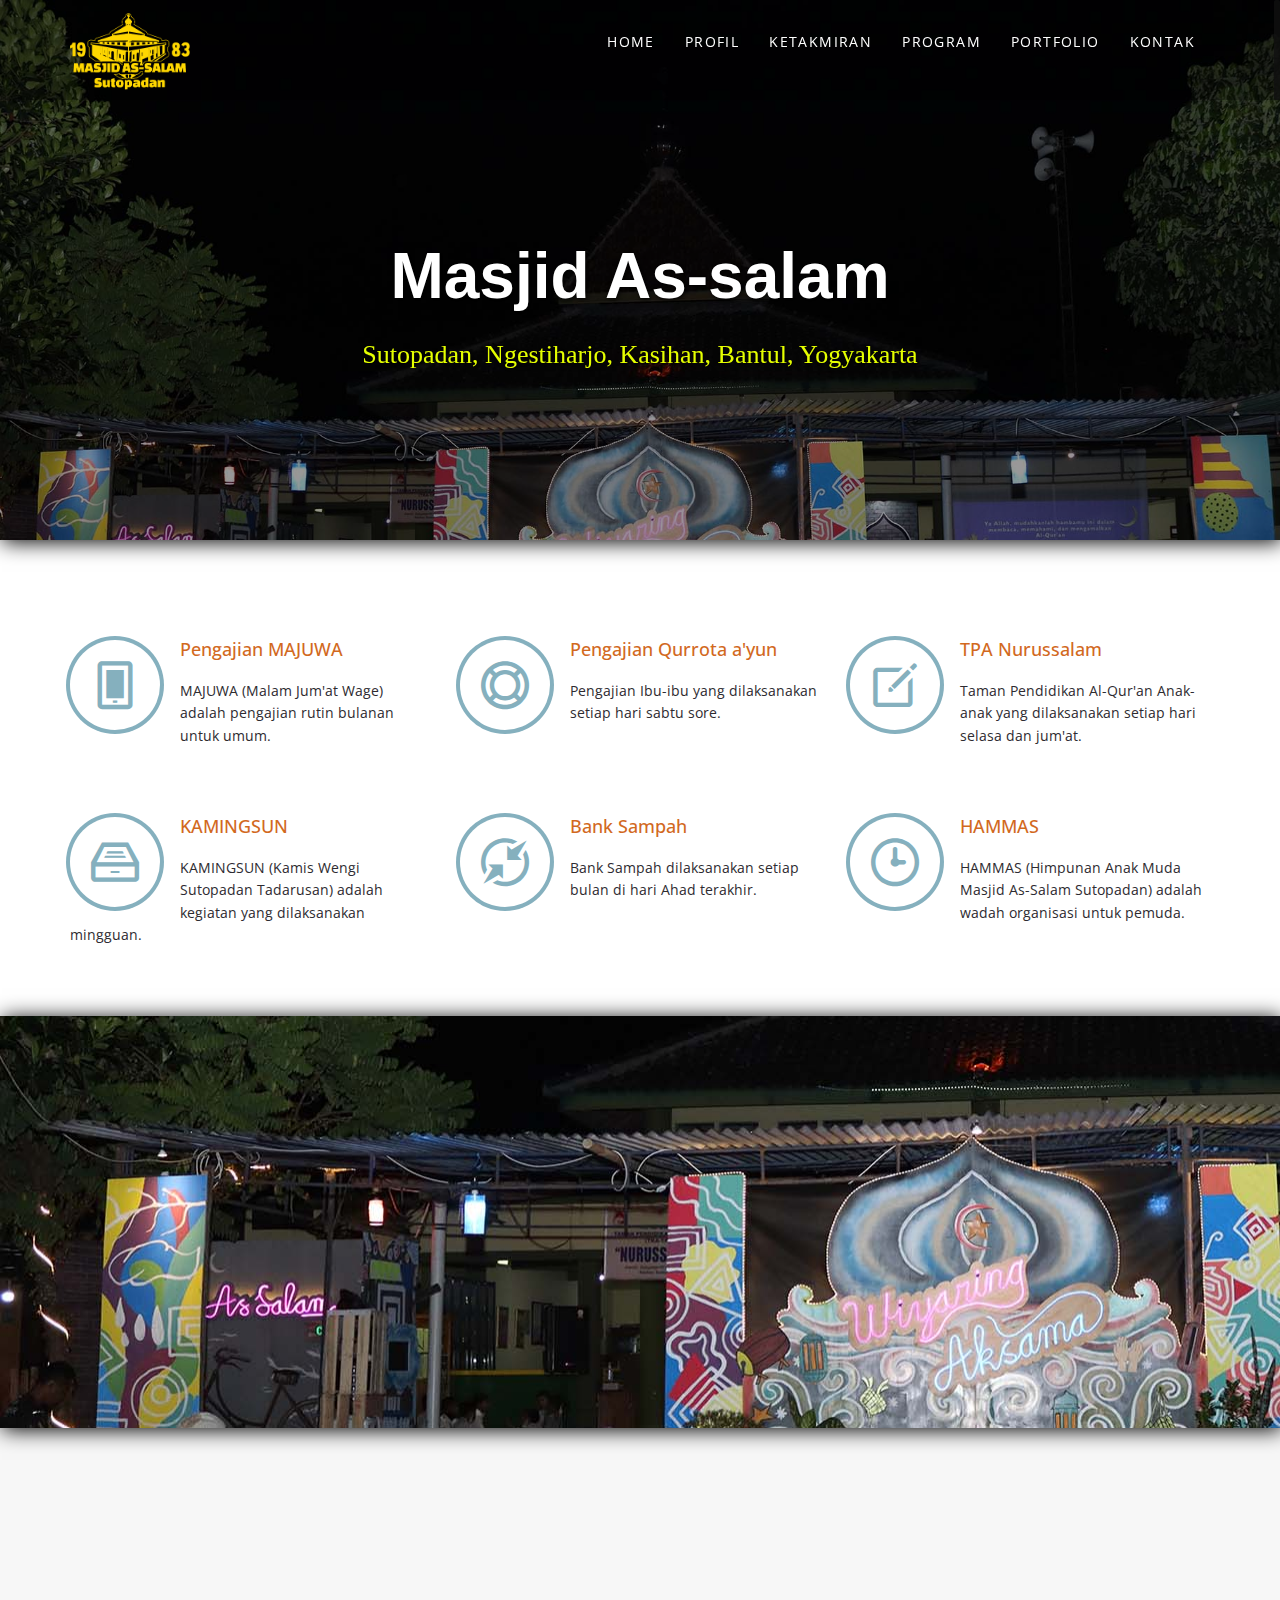
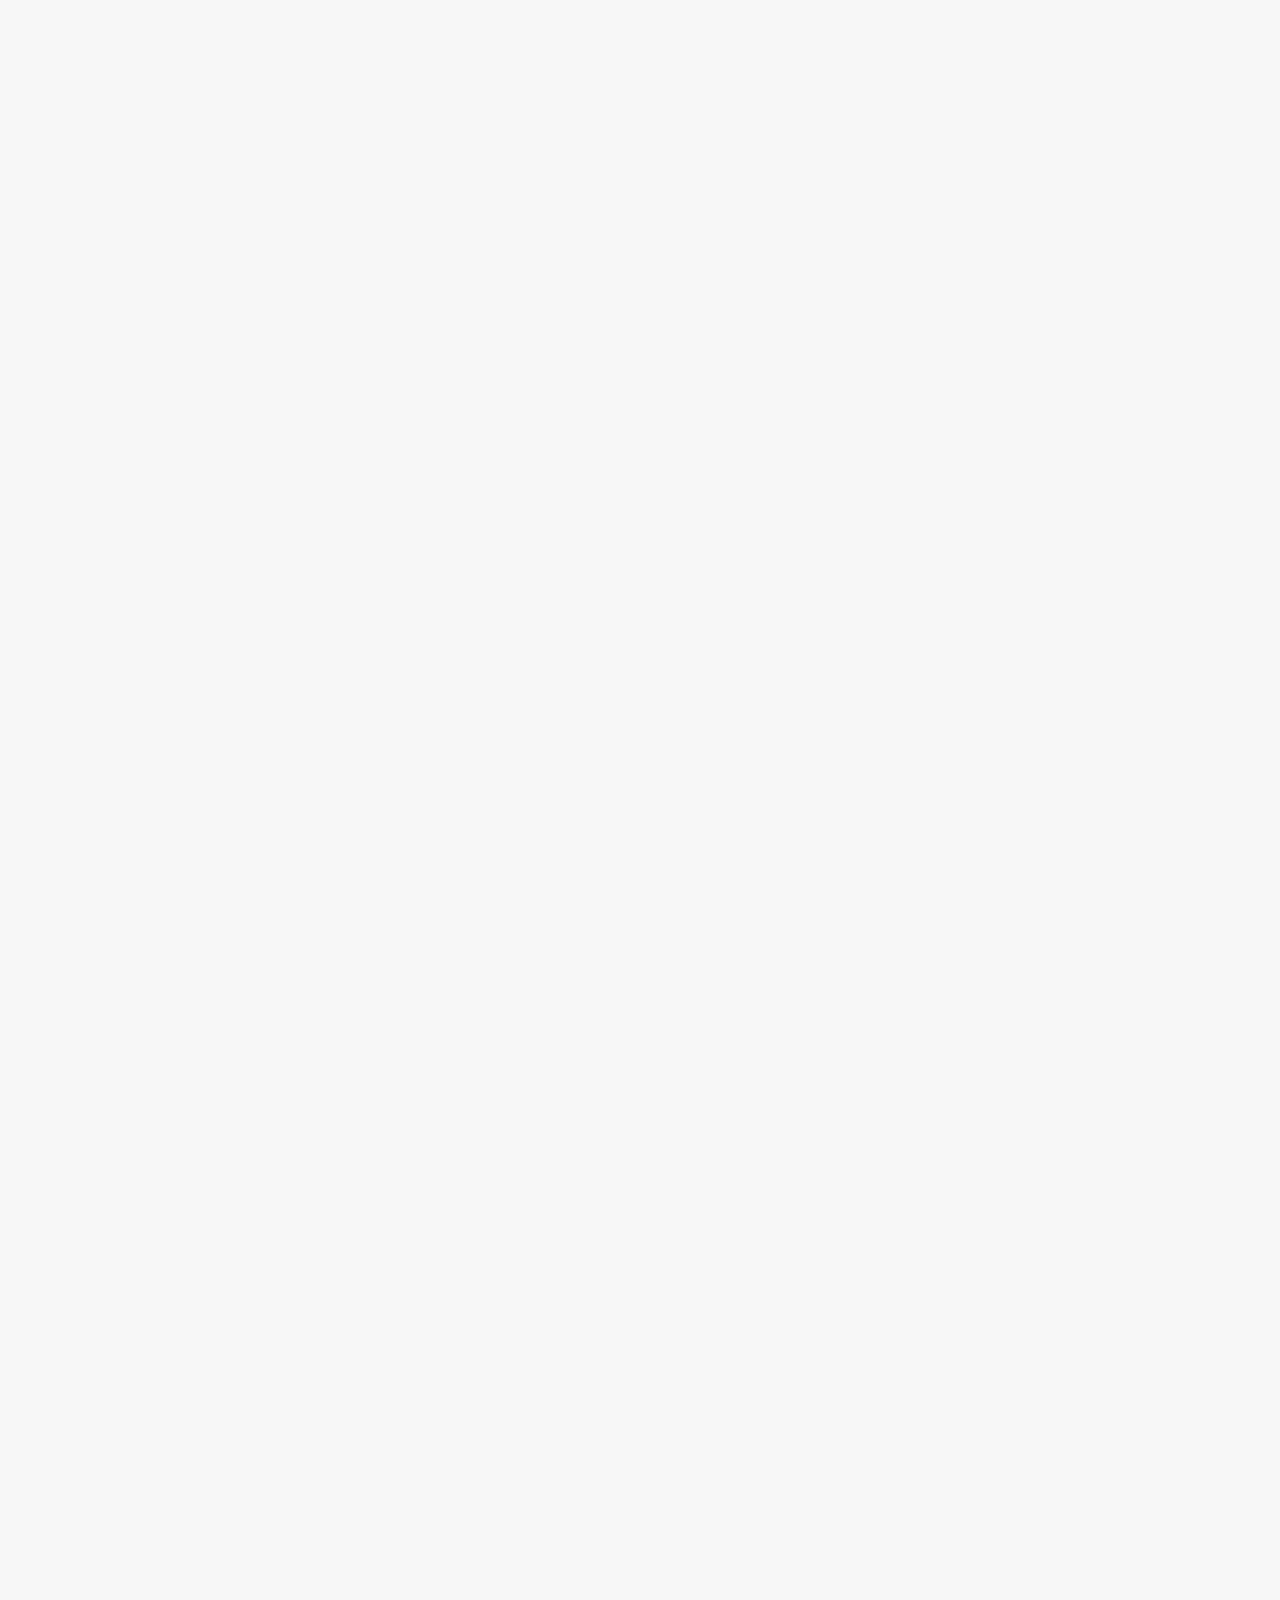
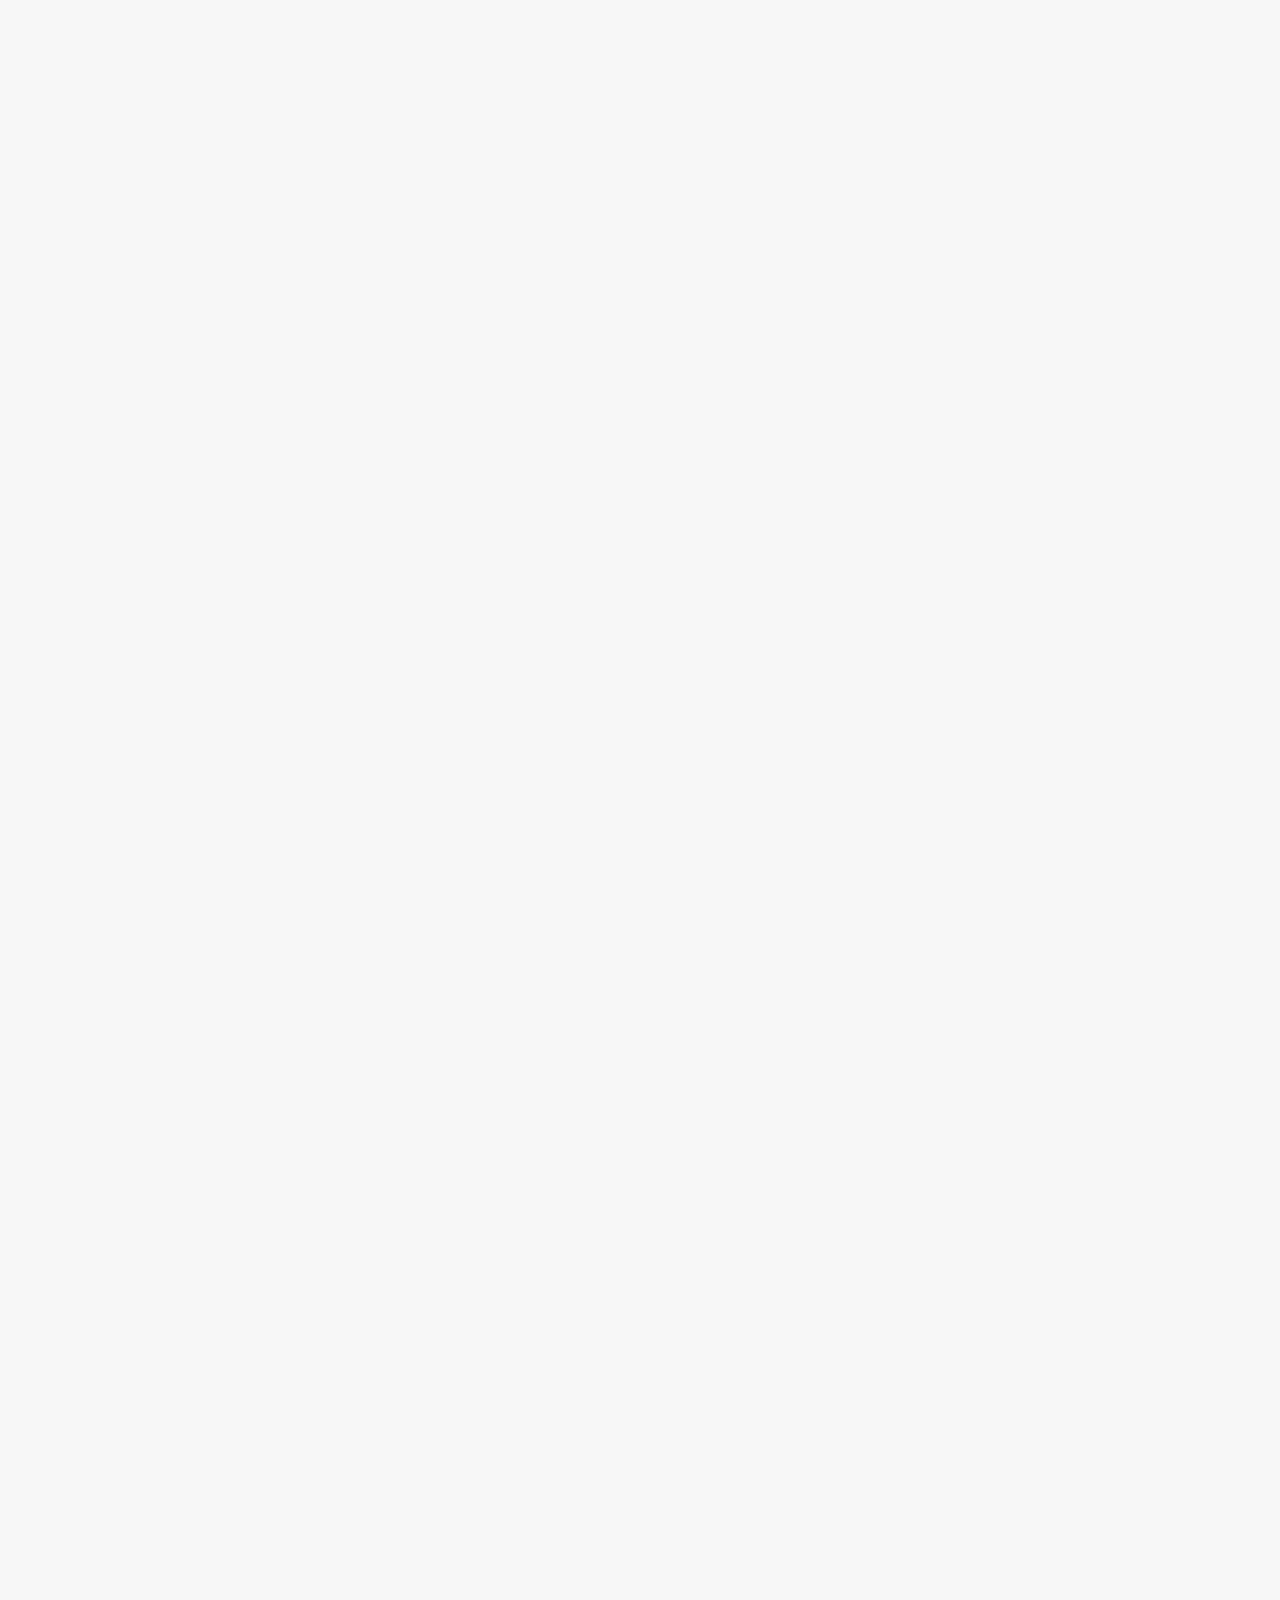
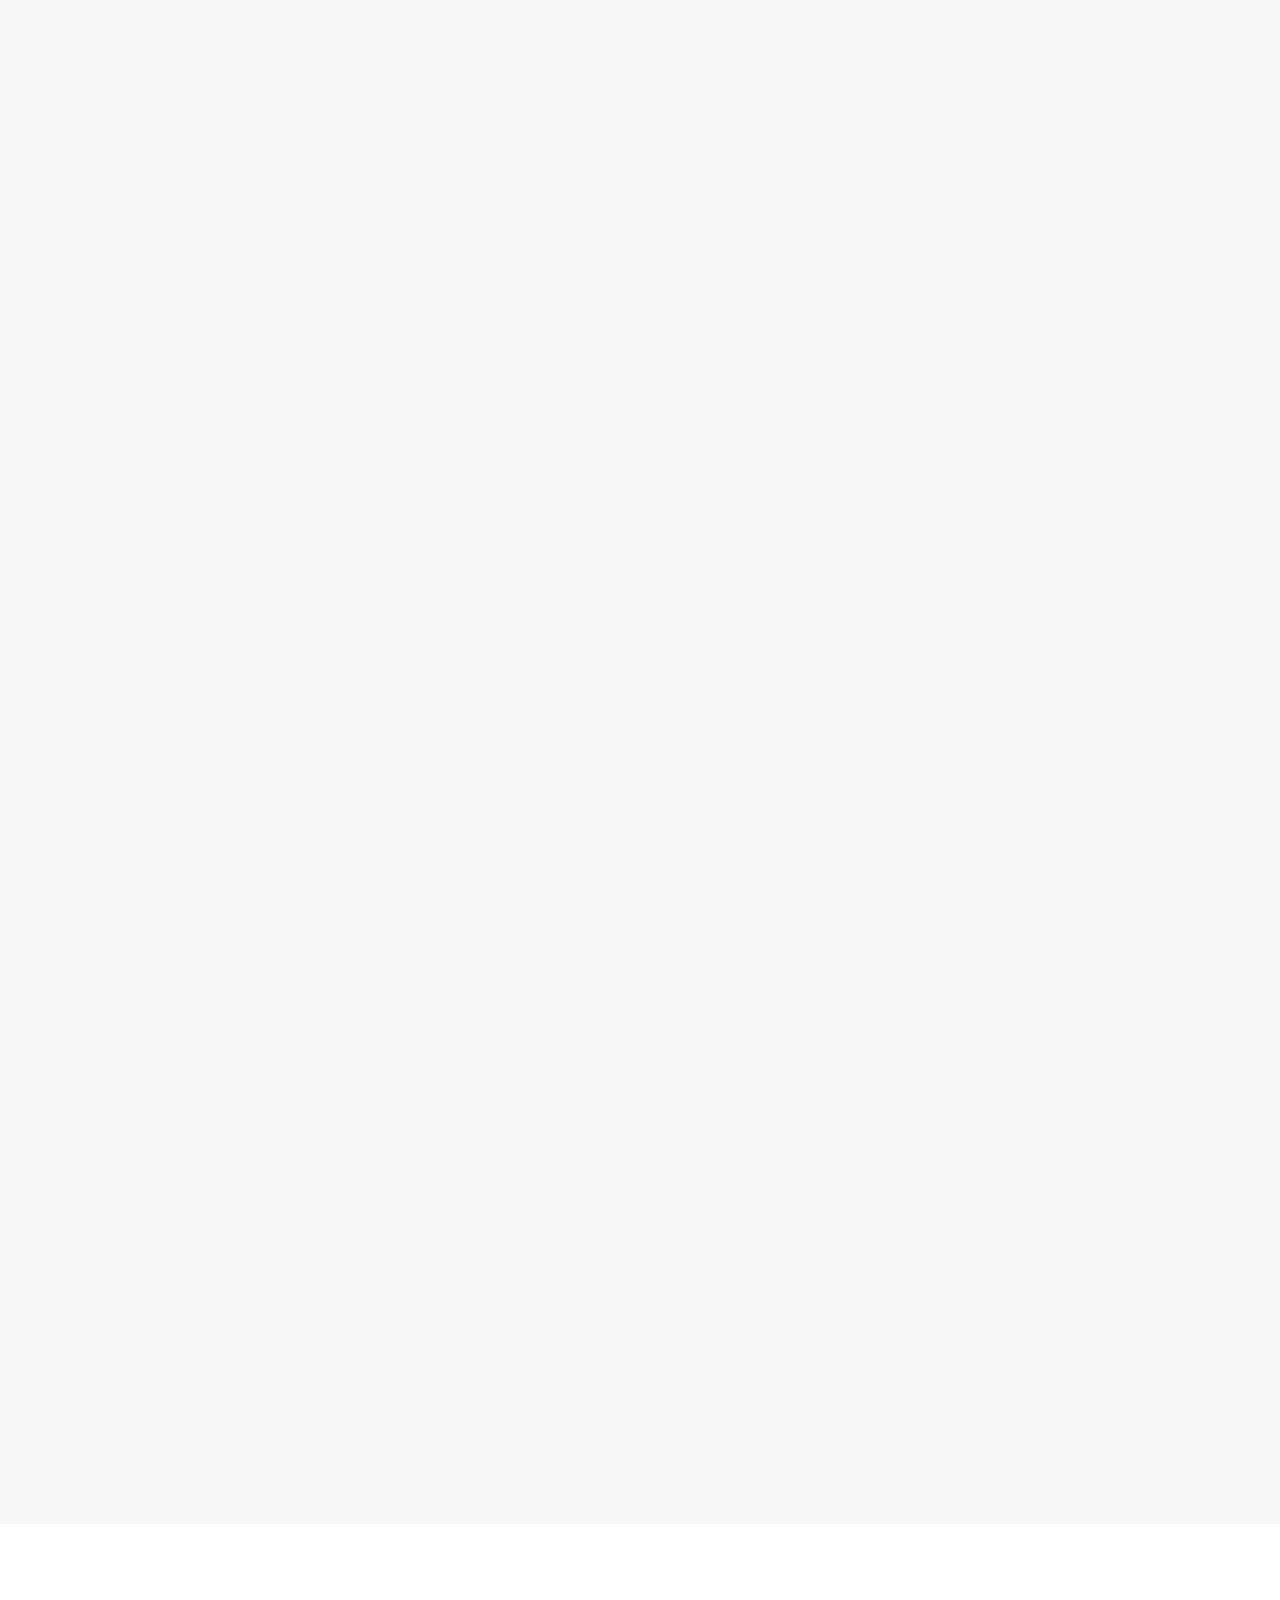
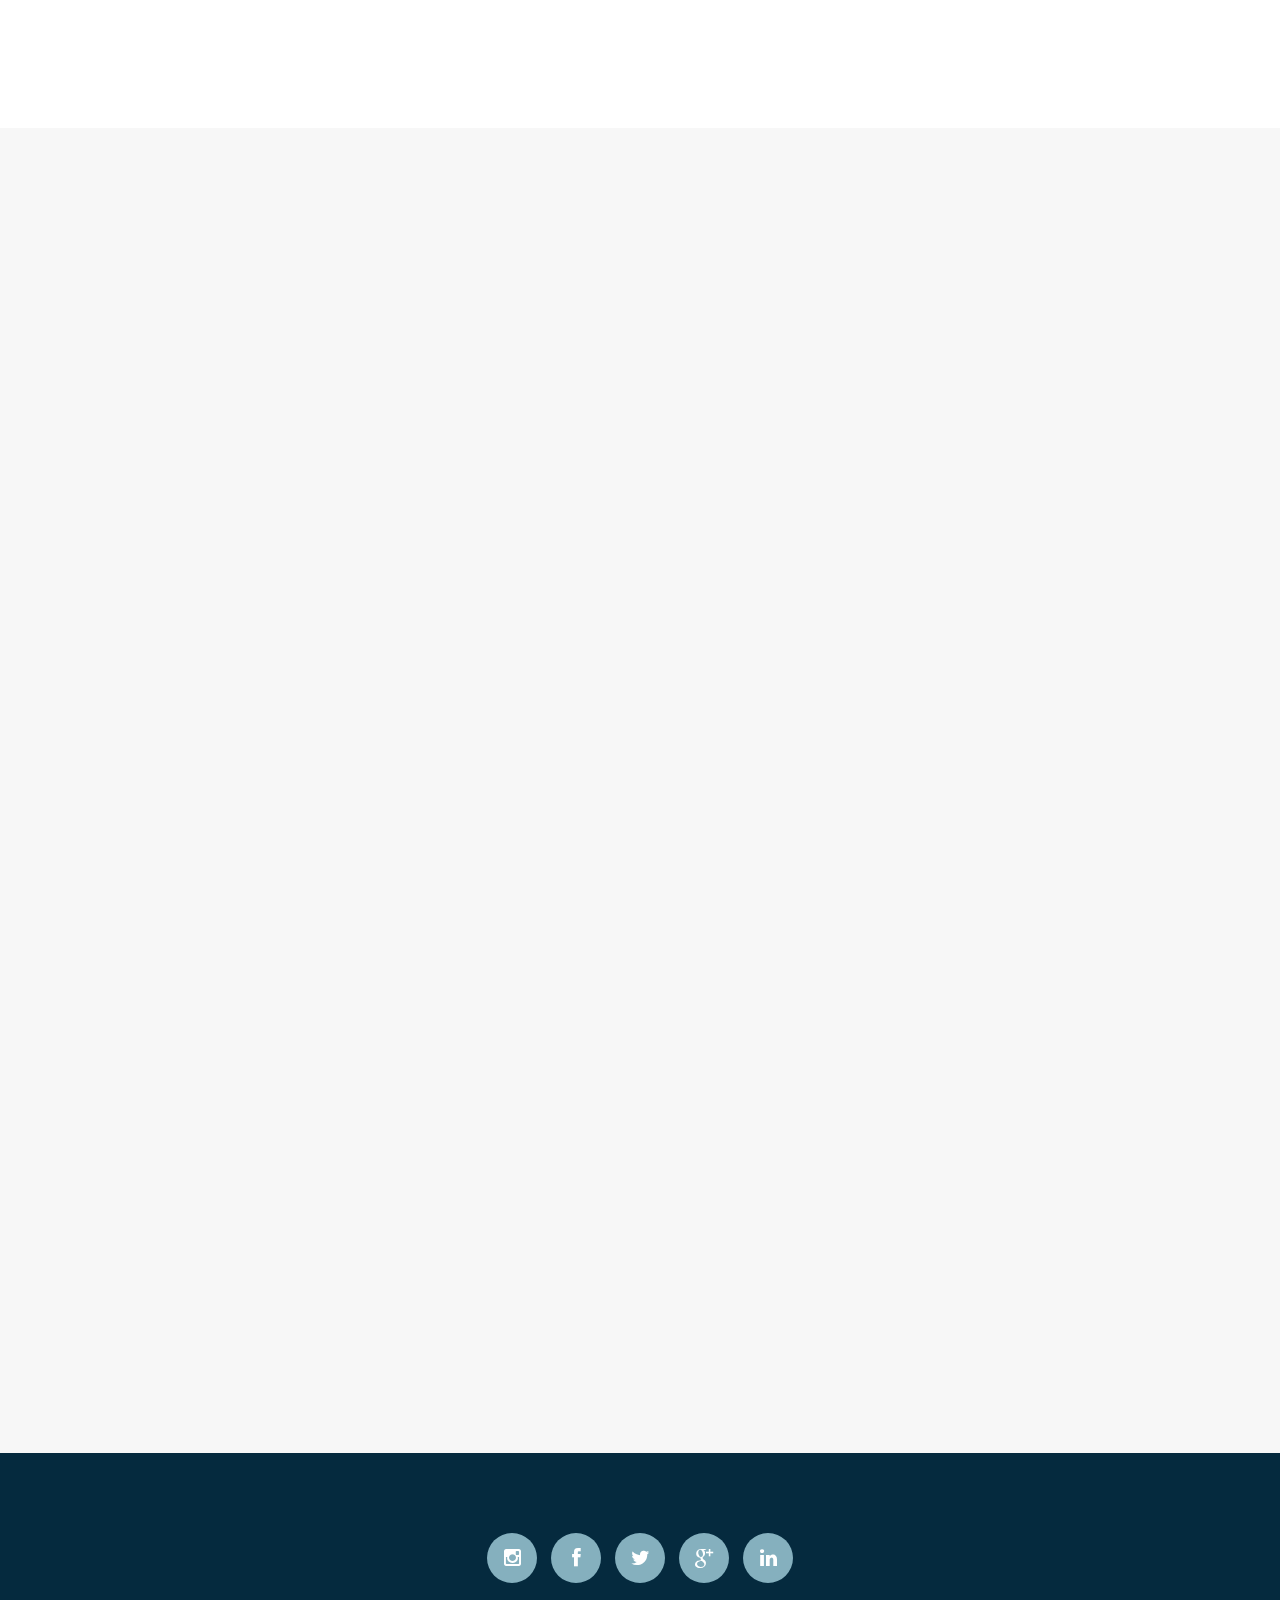
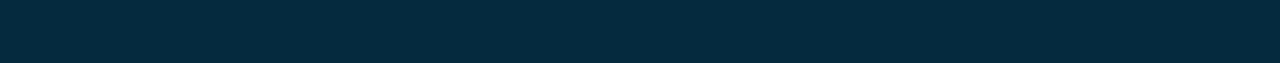
==== index.html @ fbce1d0b "Add files via upload" ====
<!DOCTYPE html>
<html>
  <head>
    <!-- BASICS -->
    <meta charset="utf-8" />
    <title>Masjid As-salam</title>
    <meta name="description" content="" />
    <meta name="viewport" content="width=device-width, initial-scale=1.0" />
    <link rel="stylesheet" type="text/css" href="js/rs-plugin/css/settings.css" media="screen" />
    <link rel="stylesheet" type="text/css" href="css/isotope.css" media="screen" />
    <link rel="stylesheet" href="css/flexslider.css" type="text/css" />
    <link rel="stylesheet" href="js/fancybox/jquery.fancybox.css" type="text/css" media="screen" />
    <link rel="stylesheet" href="css/bootstrap.css" />
    <link rel="stylesheet" href="https://fonts.googleapis.com/css?family=Noto+Serif:400,400italic,700|Open+Sans:300,400,600,700" />
    <link rel="stylesheet" href="css/style.css" />
    <!-- skin -->
    <link rel="stylesheet" href="skin/default.css?v=1.0" />
    <link href="https://fonts.googleapis.com/css2?family=Raleway:wght@400&display=swap" rel="stylesheet">
    <link href="https://unpkg.com/treeflex/dist/css/treeflex.css" rel="stylesheet">
    <!-- =======================================================
    Theme Name: Vlava
    Theme URL: https://bootstrapmade.com/vlava-free-bootstrap-one-page-template/
    Author: BootstrapMade.com
    Author URL: https://bootstrapmade.com
  ======================================================= -->
  <script>
    function reveal() {
  var reveals = document.querySelectorAll(".reveal");

  for (var i = 0; i < reveals.length; i++) {
    var windowHeight = window.innerHeight;
    var elementTop = reveals[i].getBoundingClientRect().top;
    var elementVisible = 150;

    if (elementTop < windowHeight - elementVisible) {
      reveals[i].classList.add("active");
    } else {
      reveals[i].classList.remove("active");
    }
  }
}

window.addEventListener("scroll", reveal);
  </script>

  </head>

  <body>
    <section id="header" class="appear"></section>
    <div class="navbar navbar-fixed-top" role="navigation" data-0="line-height:100px; height:100px; background-color:rgba(0,0,0,0.3);" data-300="line-height:60px; height:60px; background-color:rgba(5, 42, 62, 1);">
      <div class="container">
        <div class="navbar-header">
          <button type="button" class="navbar-toggle" data-toggle="collapse" data-target=".navbar-collapse">
            <span class="fa fa-bars color-white"></span>
          </button>
          <div class="navbar-logo">
            <a href="index.html"><img data-0="width:120px;" data-300=" width:70px;" src="img/logomasjid.png" alt="" /></a>
          </div>
        </div>
        <div class="navbar-collapse collapse">
          <ul class="nav navbar-nav" data-0="margin-top:20px;" data-300="margin-top:5px;">
            <li class="active"><a href="index.html">Home</a></li>
            <li><a href="#section-about">Profil</a></li>            
            <li><a href="#section-takmir">Ketakmiran</a></li>
            <li><a href="#section-program">Program</a></li>
            <li><a href="#section-works">Portfolio</a></li>
            <li><a href="#section-contact">Kontak</a></li>
          </ul>
        </div>
        <!--/.navbar-collapse -->
      </div>
    </div>

    <section id="intro">
      <div class="intro-content">
        <h2>Masjid As-salam</h2>
        <h3>Sutopadan, Ngestiharjo, Kasihan, Bantul, Yogyakarta</h3>
      </div>
    </section>

    <!-- services -->
    <section id="section-services" class="section pad-bot30 bg-white">
      <div class="container">
        <div class="row mar-bot40">
          <div class="col-lg-4">
            <div class="hi-icon-wrap hi-icon-effect-5 hi-icon-effect-5a mar-top20">
              <div class="float-left mar-right20">
                <a href="majuwa.html" class="hi-icon hi-icon-mobile">screen</a>
              </div>
            </div>
            <a href="majuwa.html"><h4 class="text-bold">Pengajian MAJUWA</h4></a>
            <p>MAJUWA (Malam Jum'at Wage) adalah pengajian rutin bulanan untuk umum.</p>

            <div class="clear"></div>
          </div>

          <div class="col-lg-4">
            <div class="hi-icon-wrap hi-icon-effect-5 hi-icon-effect-5a mar-top20">
              <div class="float-left mar-right20">
                <a href="qurro.html" class="hi-icon hi-icon-support">location</a>
              </div>
            </div>
            <a href="qurro.html"><h4 class="text-bold">Pengajian Qurrota a'yun</h4></a>
            <p>Pengajian Ibu-ibu yang dilaksanakan setiap hari sabtu sore.</p>

            <div class="clear"></div>
          </div>

          <div class="col-lg-4">
            <div class="hi-icon-wrap hi-icon-effect-5 hi-icon-effect-5a mar-top20">
              <div class="float-left mar-right20">
                <a href="nuru.html" class="hi-icon hi-icon-pencil">images</a>
              </div>
            </div>
            <a href="nuru.html"><h4 class="text-bold">TPA Nurussalam</h4></a>
            <p>Taman Pendidikan Al-Qur'an Anak-anak yang dilaksanakan setiap hari selasa dan jum'at.</p>

            <div class="clear"></div>
          </div>
        </div>
        <div class="row">
          <div class="col-lg-4">
            <div class="hi-icon-wrap hi-icon-effect-5 hi-icon-effect-5a mar-top20">
              <div class="float-left mar-right20">
                <a href="kamingsun.html" class="hi-icon hi-icon-archive">archive</a>
              </div>
            </div>
            <a href="kamingsun.html"><h4 class="text-bold">KAMINGSUN</h4></a>
            <p>KAMINGSUN (Kamis Wengi Sutopadan Tadarusan) adalah kegiatan yang dilaksanakan mingguan.</p>

            <div class="clear"></div>
          </div>

          <div class="col-lg-4">
            <div class="hi-icon-wrap hi-icon-effect-5 hi-icon-effect-5a mar-top20">
              <div class="float-left mar-right20">
                <a href="sampah.html" class="hi-icon hi-icon-contract">Mobile</a>
              </div>
            </div>
            <a href="sampah.html"><h4 class="text-bold">Bank Sampah</h4></a>
            <p>Bank Sampah dilaksanakan setiap bulan di hari Ahad terakhir.</p>

            <div class="clear"></div>
          </div>

          <div class="col-lg-4">
            <div class="hi-icon-wrap hi-icon-effect-5 hi-icon-effect-5a mar-top20">
              <div class="float-left mar-right20">
                <a href="hammas.html" class="hi-icon hi-icon-clock">Faster</a>
              </div>
            </div>
            <a href="hammas.html"><h4 class="text-bold">HAMMAS</h4></a>
            <p>HAMMAS (Himpunan Anak Muda Masjid As-Salam Sutopadan) adalah wadah organisasi untuk pemuda.</p>

            <div class="clear"></div>
          </div>
        </div>
      </div>
    </section>

    <!-- spacer section:testimonial -->
    <section id="testimonials" class="section" data-stellar-background-ratio="0.5">
      <div class="container reveal">
        <div class="row">
          <div class="col-lg-12">
            <div class="align-center">
              <div class="flexslider testimonials-slider">
                <ul class="slides">
                  <li>
                    <div class="testimonial clearfix">
                      <div class="mar-bot20">
                        <img alt="" src="img/testimonial/testimonal1.png" class="img-circle" />
                      </div>
                      <i class="fa fa-quote-left fa-5x"></i>
                      <h5>Rasulullah shallallahu ‘alaihi wa sallam bersabda, “Bagian negeri yang paling Allah cintai adalah masjid-masjidnya, dan bagian negeri yang paling Allah benci adalah pasar-pasarnya.”</h5>
                      <br />
                      <span class="author"> (HR. Muslim)</span>
                    </div>
                  </li>

                  <li>
                    <div class="testimonial clearfix">
                      <div class="mar-bot20">
                        <img alt="" src="img/.png" class="img-circle" />
                      </div>
                      <i class="fa fa-quote-left fa-5x"></i>
                      <h5>
                        “Sesungguhnya yang memakmurkan masjid Allah hanyalah orang-orang yang beriman kepada Allah dan hari akhir, serta (tetap) menegakkan shalat, menunaikan zakat dan tidak takut kecuali hanya kepada Allah. Maka
                        mudah-mudahan mereka termasuk orang-orang yang mendapat petunjuk.”
                      </h5>
                      <br />
                      <span class="author">&mdash; Q.S At-Taubah: 18</span>
                    </div>
                  </li>
                  <li>
                    <div class="testimonial clearfix">
                      <div class="mar-bot20">
                        <img alt="" src="img/.png" class="img-circle" />
                      </div>
                      <i class="fa fa-quote-left fa-5x"></i>
                      <h5>“Wahai anak cucu Adam, pakailah pakaianmu yang bagus pada setiap kali memasuki masjid. Makan dan minumlah, tetapi jangan berlebihan. Sesungguhnya Allah tidak menyukai orang-orang yang berlebih-lebihan”</h5>
                      <br />
                      <span class="author">&mdash; Q.S Al-A’raf: 31 </span>
                    </div>
                  </li>
                </ul>
              </div>
            </div>
          </div>
        </div>
      </div>
    </section>

    <!-- about -->
    <section id="section-about" class="section appear clearfix">
      <div class="container reveal">
        <!-- <div class="row mar-bot40"> -->
          <!-- <div class="col-md-offset-1 col-md-offset-6"> -->
            <div class="profile">
            <div class="section-header">
              <h2 class="section-heading animated" data-animation="bounceInUp">Profil Masjid As-Salam Sutopadan</h2>
              <p>
                Lorem ipsum dolor sit, amet consectetur adipisicing elit. Voluptates alias officia repellendus incidunt placeat nostrum amet beatae recusandae cupiditate dicta iste quaerat, eaque aperiam eos culpa quos accusamus quibusdam
                eius illum odit nihil id, animi laboriosam similique? Soluta eius, odit saepe deserunt odio amet velit quibusdam, temporibus totam excepturi maxime necessitatibus labore cum at numquam asperiores ipsum nisi repellat id
                voluptatibus! Illo accusamus reiciendis fuga eligendi assumenda illum tenetur tempora, harum aut voluptates facilis dolorum necessitatibus, obcaecati perspiciatis explicabo cumque nobis velit dolores esse alias enim
                repellat. Soluta quae sed architecto recusandae unde expedita atque. Vel sapiente officiis eius est aliquid ipsum, nesciunt animi omnis nam in praesentium numquam accusantium quaerat, neque distinctio nostrum incidunt.
                Culpa, illo odio iusto sequi minima minus consequuntur animi nobis dolore accusamus dolorum quia esse quae. Accusamus quasi fugit omnis tempora error. Impedit maiores ipsum reiciendis? Nemo dolores minus quibusdam aspernatur
                enim soluta, accusantium impedit temporibus voluptates nulla, mollitia voluptatum ratione eius iste! Dicta, in saepe, aperiam reprehenderit molestias culpa sit minima praesentium necessitatibus officia ipsa. Adipisci omnis
                nulla eligendi iste nisi ipsum. Ut vel odio esse adipisci deleniti doloribus repellendus non nemo totam ducimus quasi modi, ratione error placeat id illo, aspernatur nam eius assumenda officia odit pariatur quam tenetur
                distinctio. Ab, iste, quam ipsam officiis perspiciatis eos dolorum autem eveniet eum hic reprehenderit odit atque molestias sint maxime a explicabo libero asperiores culpa aperiam voluptatem vitae quas eligendi. Et accusamus
                doloribus blanditiis animi esse harum a dolore asperiores similique, repellendus, facere fugit saepe?
              </p>
              <br><br>
      

        <div class="row align-center mar-bot40">
          <div class="col-md-3">
            <div class="team-member">
              <figure class="member-photo"><img src="img/team/member1.jpg" alt="" /></figure>
              <div class="team-detail">
                <h4>Subarto</h4>
                <h5>Ketua Takmir Periode...</h5>
              </div>
            </div>
          </div>
          <div class="col-md-3">
            <div class="team-member">
              <figure class="member-photo"><img src="img/team/member2.jpg" alt="" /></figure>
              <div class="team-detail">
                <h4>Suhatmadji</h4>
                <h5>Ketua Takmir Periode...</h5>
              </div>
            </div>
          </div>
          <div class="col-md-3">
            <div class="team-member">
              <figure class="member-photo"><img src="img/team/member3.jpg" alt="" /></figure>
              <div class="team-detail">
                <h4>Hilman Nugraha</h4>
                <h5>Ketua Takmir Periode...</h5>
              </div>
            </div>
          </div>
          <div class="col-md-3">
            <div class="team-member">
              <figure class="member-photo"><img src="img/team/member4.jpg" alt="" /></figure>
              <div class="team-detail">
                <h4>Mardono</h4>
                <h5>Ketua Takmir Periode...</h5>
              </div>
            </div>
          </div>
        </div>
      </div>
    </div>
  </div>
</div>
</div>
    </section>
    <!-- /about -->

    <!-- spacer section:stats -->
    <section id="section-takmir" class="section appear clearfix">
      <div class="container reveal">
        <div class="row mar-bot40">
          <!-- <div class="col-md-offset-1 col-md-6"> -->
            <div class="section-header">
              <h2 class="section-heading animated" data-animation="bounceInUp">Ketakmiran</h2>
              <div class="tf-tree example">
                <ul>
                  <li>
                    <span class="tf-nc">Ketua Umum<h4>Mardono</h4></span><br>
                    <span class="tf-nc">Sekretaris
                      <h4>Amin&nbsp;Setianto</h4>
                      <h4>Mundi&nbsp;Wasito&nbsp;Jati</h4>
                    </span><br>
                    <span class="tf-nc">Bendahara
                      <h4>Demer&nbsp;Kadam&nbsp;Romaksum</h4>
                      <h4>Arif&nbsp;Kusnardi</h4>
                    </span>
                    
                    <ul>
                      <li>
                        <span class="tf-nc">Ketua Bidang I
                          <h1>Bidang Pendidikan Dan Peribadahan</h1>
                          <h4>Darundi</h4></span>
                        <ul>
                          <li><span class="tf-nc">Peribadahan
                            <h4>Wahidin</h4>
                            <h4>Wijang&nbsp;Padmadi</h4>
                            <h4>Astari</h4>
                          </span></li>
                          <li>
                            <span class="tf-nc">Pendidikan&nbsp;Anak
                              <h4>Asti&nbsp;Winarsih</h4>
                              <h4>Risky&nbsp;Noor&nbsp;R</h4>
                            </span>
                            <!-- <ul>
                              <li><span class="tf-nc">9</span></li>
                              <li><span class="tf-nc">10</span></li>
                            </ul> -->
                          </li>
                          <li><span class="tf-nc">Pemuda
                            <h4>Risqi&nbsp;Dheni&nbsp;S</h4>
                            <h4>Tanindra&nbsp;Wijayanto</h4>
                            <h4>Nafisah&nbsp;Salma&nbsp;Maulida</h4>
                          </span></li>
                          <li><span class="tf-nc">Kemuslimahan
                            <h4>Peni&nbsp;Lestari</h4>
                            <h4>Sri&nbsp;Rahayu</h4>
                            <h4>Siti&nbsp;Aminah</h4>
                          </span></li>
                          <li><span class="tf-nc">PHBI
                            <h4>Taufiq&nbsp;Hidayat</h4>
                            <h4>Dasrom&nbsp;Kadam</h4>
                            <h4>Tri&nbsp;Suryadi</h4>
                          </span></li>
                        </ul>
                      </li>
                      <li>
                        <span class="tf-nc">Ketua Bidang II 
                          <h1>Bidang Sosial Kemasyarakatan</h1>
                          <h4>Purwanto</h4></span>
                        <ul>
                          <li><span class="tf-nc">Humas
                            <h4>Dodi&nbsp;Aprianto</h4>
                            <h4>Suparno</h4>
                            <h4>Aris&nbsp;Saputro</h4>
                          </span></li>
                          <li><span class="tf-nc">ZIS
                            <h4>Ketut&nbsp;Darmanto</h4>
                            <h4>Marwanto</h4>
                            <h4>Bangun&nbsp;Andri</h4>
                          </span></li>
                        </ul>
                      </li>
                      <li>
                        <span class="tf-nc">Ketua Bidang III
                          <h1>Bidang Pengembangan Fisik dan Sarana</h1>
                          <h4>M.&nbsp;Irfan&nbsp;Seto&nbsp;Aji</h4></span>
                        <ul>
                          <li><span class="tf-nc">Pembangunan
                            <h4>Wilan&nbsp;Ardiawan</h4>
                            <h4>Widodo</h4>
                            <h4>Is&nbsp;Suparyanto</h4>
                          </span>
                        </li>
                          <li><span class="tf-nc">Perlengkapan
                            <h4>Topo&nbsp;Yuwono</h4>
                            <h4>Sunaryatin</h4>
                            <h4>Muhammad&nbsp;Tito</h4>
                          </span></li>
                        </ul>
                      </li>
                    </ul>
                  </li>
                </ul>
              </div>
            </div>
          </div>
        </div>
      </div>
    </section>

    <section id="section-program" class="section appear clearfix">
      <div class="container reveal">
        <div class="row mar-bot40">
          <!-- <div class="col-md-offset-3 col-md-6"> -->
            <div class="section-header">
              <h2 class="section-heading animated" data-animation="bounceInUp">Program Kerja</h2>
              <div class="gallery">
                <div class="gallery__column">
                  <a href="#" target="_blank" class="gallery__link">
                    <figure class="gallery__thumb">
                      <img src="https://source.unsplash.com/HDfQ1uXmFh0/300x300" alt="Portrait by Jessica Felicio" class="gallery__image">
                      <figcaption class="gallery__caption">Pengadaan AC 1,5pk 2 unit</figcaption>
                    </figure>
                  </a>
                  <a href="#" target="_blank" class="gallery__link">
                    <figure class="gallery__thumb">
                      <img src="https://source.unsplash.com/HDfQ1uXmFh0/300x300" alt="Portrait by Jessica Felicio" class="gallery__image">
                      <figcaption class="gallery__caption">Pengadaan AC 1,5pk 2 unit</figcaption>
                    </figure>
                  </a>
                </div>
              
                <div class="gallery__column">
                  <a href="#" target="_blank" class="gallery__link">
                    <figure class="gallery__thumb">
                      <img src="https://source.unsplash.com/Wci1I15Co80/300x300" alt="Portrait by Noah Buscher" class="gallery__image">
                      <figcaption class="gallery__caption">Pengadaan Ambulance</figcaption>
                    </figure>
                  </a>
                  <a href="#" target="_blank" class="gallery__link">
                    <figure class="gallery__thumb">
                      <img src="https://source.unsplash.com/Wci1I15Co80/300x300" alt="Portrait by Noah Buscher" class="gallery__image">
                      <figcaption class="gallery__caption">Pengadaan Ambulance</figcaption>
                    </figure>
                  </a>
                </div>
              
                <div class="gallery__column">
                  <a href="#" target="_blank" class="gallery__link">
                    <figure class="gallery__thumb">
                      <img src="https://source.unsplash.com/_KPuV9qSSlU/300x300" alt="Portrait by Mari Lezhava" class="gallery__image">
                      <figcaption class="gallery__caption">TPA Anak-anak</figcaption>
                    </figure>
                  </a>
                  <a href="#" target="_blank" class="gallery__link">
                    <figure class="gallery__thumb">
                      <img src="https://source.unsplash.com/_KPuV9qSSlU/300x300" alt="Portrait by Mari Lezhava" class="gallery__image">
                      <figcaption class="gallery__caption">TPA Anak-anak</figcaption>
                    </figure>
                  </a>
                </div>
              
                <div class="gallery__column">
                  <a href="#" target="_blank" class="gallery__link">
                    <figure class="gallery__thumb">
                      <img src="https://source.unsplash.com/Mo-1xmPBS3w/300x300" alt="Portrait by Guilian Fremaux" class="gallery__image">
                      <figcaption class="gallery__caption">Renovasi Masjid</figcaption>
                    </figure>
                  </a>
                  <a href="#" target="_blank" class="gallery__link">
                    <figure class="gallery__thumb">
                      <img src="https://source.unsplash.com/Mo-1xmPBS3w/300x300" alt="Portrait by Guilian Fremaux" class="gallery__image">
                      <figcaption class="gallery__caption">Renovasi Masjid</figcaption>
                    </figure>
                  </a>
                </div>
              </div>
            </div>
          </div>
        </div>
      </div>
    </section>
    <!-- section works -->
    <section id="section-works" class="section appear clearfix">
      <div class="container reveal">
        <div class="row mar-bot40">
          <div class="col-md-offset-3 col-md-6">
            <div class="section-header">
              <h2 class="section-heading animated" data-animation="bounceInUp">Portfolio</h2>
              <p>Neque porro quisquam est, qui dolorem ipsum quia dolor sit amet consectetur, adipisci velit, sed quia non numquam.</p>
            </div>
          </div>
        </div>

        <div class="row">
          <nav id="filter" class="col-md-12 text-center">
            <ul>
              <li><a href="#" class="current btn btn-small" data-filter="*">All</a></li>
              <li><a href="#" class="btn btn-small" data-filter=".majuwa">Majuwa</a></li>
              <li><a href="#" class="btn btn-small" data-filter=".qurro">Qurrota a'yun</a></li>
              <li><a href="#" class="btn btn-small" data-filter=".tpa">TPA Nurussalam</a></li>
              <li><a href="#" class="btn btn-small" data-filter=".kamingsun">KAMINGSUN</a></li>
              <li><a href="#" class="btn btn-small" data-filter=".sampah">Bank Sampah</a></li>
              <li><a href="#" class="btn btn-small" data-filter=".hammas">Hammas</a></li>
            </ul>
          </nav>
          <div class="col-md-12">
            <div class="row">
              <div class="portfolio-items isotopeWrapper clearfix" id="3">
                <article class="col-md-4 isotopeItem majuwa">
                  <div class="portfolio-item">
                    <img src="img/portfolio/img1.jpg" alt="" />
                    <div class="portfolio-desc align-center">
                      <div class="folio-info">
                        <h5><a href="#">Portfolio name</a></h5>
                        <a href="img/portfolio/img1.jpg" class="fancybox"><i class="fa fa-plus fa-2x"></i></a>
                      </div>
                    </div>
                  </div>
                </article>

                <article class="col-md-4 isotopeItem qurro">
                  <div class="portfolio-item">
                    <img src="img/portfolio/img2.jpg" alt="" />
                    <div class="portfolio-desc align-center">
                      <div class="folio-info">
                        <h5><a href="#">Portfolio name</a></h5>
                        <a href="img/portfolio/img2.jpg" class="fancybox"><i class="fa fa-plus fa-2x"></i></a>
                      </div>
                    </div>
                  </div>
                </article>

                <article class="col-md-4 isotopeItem tpa">
                  <div class="portfolio-item">
                    <img src="img/portfolio/img3.jpg" alt="" />
                    <div class="portfolio-desc align-center">
                      <div class="folio-info">
                        <h5><a href="#">Portfolio name</a></h5>
                        <a href="img/portfolio/img3.jpg" class="fancybox"><i class="fa fa-plus fa-2x"></i></a>
                      </div>
                    </div>
                  </div>
                </article>

                <article class="col-md-4 isotopeItem kamingsun">
                  <div class="portfolio-item">
                    <img src="img/portfolio/img4.jpg" alt="" />
                    <div class="portfolio-desc align-center">
                      <div class="folio-info">
                        <h5><a href="#">Portfolio name</a></h5>
                        <a href="img/portfolio/img4.jpg" class="fancybox"><i class="fa fa-plus fa-2x"></i></a>
                      </div>
                    </div>
                  </div>
                </article>

                <article class="col-md-4 isotopeItem sampah">
                  <div class="portfolio-item">
                    <img src="img/portfolio/img5.jpg" alt="" />
                    <div class="portfolio-desc align-center">
                      <div class="folio-info">
                        <h5><a href="#">Portfolio name</a></h5>
                        <a href="img/portfolio/img5.jpg" class="fancybox"><i class="fa fa-plus fa-2x"></i></a>
                      </div>
                    </div>
                  </div>
                </article>

                <article class="col-md-4 isotopeItem hammas">
                  <div class="portfolio-item">
                    <img src="img/portfolio/img6.jpg" alt="" />
                    <div class="portfolio-desc align-center">
                      <div class="folio-info">
                        <h5><a href="#">Portfolio name</a></h5>
                        <a href="img/portfolio/img6.jpg" class="fancybox"><i class="fa fa-plus fa-2x"></i></a>
                      </div>
                    </div>
                  </div>
                </article>

                <article class="col-md-4 isotopeItem majuwa">
                  <div class="portfolio-item">
                    <img src="img/portfolio/img7.jpg" alt="" />
                    <div class="portfolio-desc align-center">
                      <div class="folio-info">
                        <h5><a href="#">Portfolio name</a></h5>
                        <a href="img/portfolio/img7.jpg" class="fancybox"><i class="fa fa-plus fa-2x"></i></a>
                      </div>
                    </div>
                  </div>
                </article>

                <article class="col-md-4 isotopeItem qurro">
                  <div class="portfolio-item">
                    <img src="img/portfolio/img8.jpg" alt="" />
                    <div class="portfolio-desc align-center">
                      <div class="folio-info">
                        <h5><a href="#">Portfolio name</a></h5>
                        <a href="img/portfolio/img8.jpg" class="fancybox"><i class="fa fa-plus fa-2x"></i></a>
                      </div>
                    </div>
                  </div>
                </article>

                <article class="col-md-4 isotopeItem tpa">
                  <div class="portfolio-item">
                    <img src="img/portfolio/img9.jpg" alt="" />
                    <div class="portfolio-desc align-center">
                      <div class="folio-info">
                        <h5><a href="#">Portfolio name</a></h5>
                        <a href="img/portfolio/img9.jpg" class="fancybox"><i class="fa fa-plus fa-2x"></i></a>
                      </div>
                    </div>
                  </div>
                </article>
              </div>
            </div>
          </div>
        </div>
      </div>
    </section>
    <section id="clients" class="section clearfix bg-white">
      <div class="container reveal">
        <div class="row">
          <div class="col-md-12">
            <div class="row">
              <div class="col-sm-2 align-center">
                <img alt="logo" src="img/clients/1.png" />
              </div>

              <div class="col-sm-2 align-center">
                <img alt="logo" src="img/clients/2.png" />
              </div>

              <div class="col-sm-2 align-center">
                <img alt="logo" src="img/clients/3.png" />
              </div>

              <div class="col-sm-2 align-center">
                <img alt="logo" src="img/clients/4.png" />
              </div>

              <div class="col-sm-2 align-center">
                <img alt="logo" src="img/clients/5.png" />
              </div>
              <div class="col-sm-2 align-center">
                <img alt="logo" src="img/clients/6.png" />
              </div>
            </div>
          </div>
        </div>
      </div>
    </section>

    <!-- map -->
    <section id="section-map" class="clearfix">
      <iframe
        src="https://maps.google.com/maps?q=masjid%20as-salam%20sutopadan&t=&z=13&ie=UTF8&iwloc=&output=embed" frameborder="0" scrolling="no" marginheight="0" marginwidth="0""
        width="100%"
        height="380"
        frameborder="0"
        style="border: 0"
        allowfullscreen
      ></iframe>
    </section>

    <!-- contact -->
    <section id="section-contact" class="section appear clearfix">
      <div class="container reveal">
        <div class="row mar-bot40">
          <div class="col-md-offset-3 col-md-6">
            <div class="section-header">
              <h2 class="section-heading animated" data-animation="bounceInUp">Kontak Kami</h2>
              <p>Neque porro quisquam est, qui dolorem ipsum quia dolor sit amet consectetur, adipisci velit, sed quia non numquam.</p>
            </div>
          </div>
        </div>
        <div class="row">
          <div class="col-md-8 col-md-offset-2">
            <div class="cform" id="contact-form">
              <div id="sendmessage">Your message has been sent. Thank you!</div>
              <div id="errormessage"></div>
              <form action="" method="post" class="contactForm">
                <div class="field your-name form-group">
                  <input type="text" name="name" placeholder="Nama Anda" class="cform-text" size="40" data-rule="minlen:4" data-msg="Please enter at least 4 chars" />
                  <div class="validation"></div>
                </div>
                <div class="field your-email form-group">
                  <input type="text" name="email" placeholder="Email Anda" class="cform-text" size="40" data-rule="email" data-msg="Please enter a valid email" />
                  <div class="validation"></div>
                </div>
                <div class="field subject form-group">
                  <input type="text" name="subject" placeholder="Subject" class="cform-text" size="40" data-rule="minlen:4" data-msg="Please enter at least 8 chars of subject" />
                  <div class="validation"></div>
                </div>

                <div class="field message form-group">
                  <textarea name="message" class="cform-textarea" cols="40" rows="10" data-rule="required" data-msg="Please write something for us"></textarea>
                  <div class="validation"></div>
                </div>

                <div class="send-btn">
                  <input type="submit" value="KIRIM PESAN" class="btn btn-theme" />
                </div>
              </form>
            </div>
          </div>
          <!-- ./span12 -->
        </div>
      </div>
    </section>

    <section id="footer" class="section footer">
      <div class="container">
        <div class="row animated opacity mar-bot20" data-andown="fadeIn" data-animation="animation">
          <div class="col-sm-12 align-center">
            <ul class="social-network social-circle">
              <li>
                <a href="https://www.instagram.com/masjidassalam_sutopadan/" class="icoRss" title="Instagram"><i class="fa fa-instagram"></i></a>
              </li>
              <li>
                <a href="https://web.facebook.com/masjid.sutopadan" class="icoFacebook" title="Facebook"><i class="fa fa-facebook"></i></a>
              </li>
              <li>
                <a href="https://twitter.com/assalam_1435" class="icoTwitter" title="Twitter"><i class="fa fa-twitter"></i></a>
              </li>
              <li>
                <a href="#" class="icoGoogle" title="Google +"><i class="fa fa-google-plus"></i></a>
              </li>
              <li>
                <a href="#" class="icoLinkedin" title="Linkedin"><i class="fa fa-linkedin"></i></a>
              </li>
            </ul>
          </div>
        </div>
        <!-- <div class="row align-center mar-bot20">
          <ul class="footer-menu">
            <li><a href="#">Home</a></li>
            <li><a href="#">About us</a></li>
            <li><a href="#">Privacy policy</a></li>
            <li><a href="#">Get in touch</a></li>
          </ul>
        </div> -->
        <!-- <div class="row align-center copyright">
          <div class="col-sm-12">
            <p>Copyright &copy; All rights reserved</p>
          </div>
        </div> -->
        <!-- <div class="credits"> -->
          <!--
          All the links in the footer should remain intact.
          You can delete the links only if you purchased the pro version.
          Licensing information: https://bootstrapmade.com/license/
          Purchase the pro version with working PHP/AJAX contact form: https://bootstrapmade.com/buy/?theme=Vlava
        -->
          <!-- Designed by <a href="https://bootstrapmade.com/">BootstrapMade.com</a> -->
        <!-- </div> -->
      </div>
    </section>
    <a href="#header" class="scrollup"><i class="fa fa-chevron-up"></i></a>

    <!-- Javascript Library Files -->
    <script src="js/modernizr-2.6.2-respond-1.1.0.min.js"></script>
    <script src="js/jquery.js"></script>
    <script src="js/jquery.easing.1.3.js"></script>
    <script src="js/bootstrap.min.js"></script>
    <script src="js/jquery.isotope.min.js"></script>
    <script src="js/jquery.nicescroll.min.js"></script>
    <script src="js/fancybox/jquery.fancybox.pack.js"></script>
    <script src="js/skrollr.min.js"></script>
    <script src="js/jquery.scrollTo.min.js"></script>
    <script src="js/jquery.localScroll.min.js"></script>
    <script src="js/stellar.js"></script>
    <script src="js/jquery.appear.js"></script>
    <script src="js/jquery.flexslider-min.js"></script>

    <!-- Contact Form JavaScript File -->
    <script src="contactform/contactform.js"></script>

    <!-- Template Main Javascript File -->
    <script src="js/main.js"></script>
  </body>
</html>
---- css/isotope.css ----
/* Start: Recommended Isotope styles */

/**** Isotope Filtering ****/

.isotope-item {
  z-index: 2;
}

.isotope-hidden.isotope-item {
  pointer-events: none;
  z-index: 1;
}

/**** Isotope CSS3 transitions ****/

.isotope,
.isotope .isotope-item {
  -webkit-transition-duration: 0.8s;
     -moz-transition-duration: 0.8s;
      -ms-transition-duration: 0.8s;
       -o-transition-duration: 0.8s;
          transition-duration: 0.8s;
}

.isotope {
  -webkit-transition-property: height, width;
     -moz-transition-property: height, width;
      -ms-transition-property: height, width;
       -o-transition-property: height, width;
          transition-property: height, width;
}

.isotope .isotope-item {
  -webkit-transition-property: -webkit-transform, opacity;
     -moz-transition-property:    -moz-transform, opacity;
      -ms-transition-property:     -ms-transform, opacity;
       -o-transition-property:         top, left, opacity;
          transition-property:         transform, opacity;
}

/**** disabling Isotope CSS3 transitions ****/

.isotope.no-transition,
.isotope.no-transition .isotope-item,
.isotope .isotope-item.no-transition {
  -webkit-transition-duration: 0s;
     -moz-transition-duration: 0s;
      -ms-transition-duration: 0s;
       -o-transition-duration: 0s;
          transition-duration: 0s;
}

/* End: Recommended Isotope styles */



/* disable CSS transitions for containers with infinite scrolling*/
.isotope.infinite-scrolling {
  -webkit-transition: none;
     -moz-transition: none;
      -ms-transition: none;
       -o-transition: none;
          transition: none;
}



/**** Isotope styles ****/

/* required for containers to inherit vertical size from window */
/*html,
body {
  height: 100%;
}*/

#container {
  border: 1px solid #666;
  padding: 5px;
  margin-bottom: 20px;
}

.element {
  width: 110px;
  height: 110px;
  margin: 5px;
  float: left;
  overflow: hidden;
  position: relative;
  background: #888;
  color: #222;
  -webkit-border-top-right-radius: 1.2em;
      -moz-border-radius-topright: 1.2em;
          border-top-right-radius: 1.2em;
}

.element.alkali          { background: #F00; background: hsl(   0, 100%, 50%); }
.element.alkaline-earth  { background: #F80; background: hsl(  36, 100%, 50%); }
.element.lanthanoid      { background: #FF0; background: hsl(  72, 100%, 50%); }
.element.actinoid        { background: #0F0; background: hsl( 108, 100%, 50%); }
.element.transition      { background: #0F8; background: hsl( 144, 100%, 50%); }
.element.post-transition { background: #0FF; background: hsl( 180, 100%, 50%); }
.element.metalloid       { background: #08F; background: hsl( 216, 100%, 50%); }
.element.other.nonmetal  { background: #00F; background: hsl( 252, 100%, 50%); }
.element.halogen         { background: #F0F; background: hsl( 288, 100%, 50%); }
.element.noble-gas       { background: #F08; background: hsl( 324, 100%, 50%); }


.element * {
  position: absolute;
  margin: 0;
}

.element .symbol {
  left: 0.2em;
  top: 0.4em;
  font-size: 3.8em;
  line-height: 1.0em;
  color: #FFF;
}
.element.large .symbol {
  font-size: 4.5em;
}

.element.fake .symbol {
  color: #000;
}

.element .name {
  left: 0.5em;
  bottom: 1.6em;
  font-size: 1.05em;
}

.element .weight {
  font-size: 0.9em;
  left: 0.5em;
  bottom: 0.5em;
}

.element .number {
  font-size: 1.25em;
  font-weight: bold;
  color: hsla(0,0%,0%,.5);
  right: 0.5em;
  top: 0.5em;
}

.variable-sizes .element.width2 { width: 230px; }

.variable-sizes .element.height2 { height: 230px; }

.variable-sizes .element.width2.height2 {
  font-size: 2.0em;
}

.element.large,
.variable-sizes .element.large,
.variable-sizes .element.large.width2.height2 {
  font-size: 3.0em;
  width: 350px;
  height: 350px;
  z-index: 100;
}

.clickable .element:hover {
  cursor: pointer;
}

.clickable .element:hover h3 {
  text-shadow:
    0 0 10px white,
    0 0 10px white
  ;
}

.clickable .element:hover h2 {
  color: white;
}
---- css/style.css ----
/*
  Theme Name: Vlava
  Theme URL: https://bootstrapmade.com/vlava-free-bootstrap-one-page-template/
  Author: BootstrapMade.com
  Author URL: https://bootstrapmade.com
*/

/* === icon component === */
@import url('icon-component.css');
/* === fontawesome === */
@import url('font-awesome.css');
/* ==== overwrite bootstrap standard ==== */
@import url('overwrite.css');
@import url('animate.css');
/*==========================================================================
  General
  ========================================================================== */
body {
  color: #777;
  background: #f7f7f7;
  line-height: 1.6em;
}

.clear {
  clear: both;
}

body,
h1,
h2,
h3,
h4,
h5,
h6,
.h1,
.h2,
.h3,
.h4,
.h5,
.h6 {
  font-family: 'Open Sans', 'HelveticaNeue', 'Helvetica Neue', Helvetica, sans-serif, Arial;
}
h1,
h2,
h3,
h4,
h5,
h6 {
  color: #222;
}

h1,
h2,
h3,
h4,
h5,
h6 {
  font-style: normal;
  margin: 0 0 20px 0;
}
h1 {
  font-size: 40px;
  line-height: 30px;
}
h2 {
  font-size: 32px;
}
h3 {
  font-size: 24px;
}
h4 {
  font-size: 18px;
}
h5 {
  font-size: 16px;
}
.txt-light {
  font-weight: 300;
}
.txt-regular {
  font-weight: 400;
}
.txt-bold {
  font-weight: 700;
}
.txt-uppercase {
  text-transform: uppercase;
}

blockquote.bigquote {
  border: none;
  font-size: 48px;
  letter-spacing: -1px;
  font-weight: 700;
  line-height: 1em;
}

article,
aside,
details,
figcaption,
figure,
footer,
header,
hgroup,
menu,
nav,
section {
  display: block;
}

small {
  font-size: 70%;
  font-weight: 100;
}

a:hover {
  text-decoration: none;
}

:focus {
  outline: none;
}

.color-white.txt-shadow {
  text-shadow: 1px 1px 0 rgba(0, 0, 0, 0.2);
}

.t-uppercase {
  text-transform: uppercase;
}

/*==========================================================================
  Misc & Adjust
 ========================================================================== */
.row {
  z-index: 9999;
}

.big {
  font-size: 20pt;
  font-weight: 300;
}

.blink:hover {
  opacity: 0.9;
}

.half-offset {
  margin-bottom: 75px !important;
}

.no-offset {
  margin: 0 !important;
  padding: 0;
}

.content,
.container {
  animation: 1s ease-out 0s 1 slideInLeft;
  overflow: hidden;
  color: rgb(46, 43, 49);
}

.trans {
  border: 0 !important;
  background: 0 !important;
  box-shadow: none !important;
  -webkit-box-shadow: none !important;
}

.nobg {
  background: 0;
  border: 0;
}

.noborder {
  border: 0 !important;
}

.color-white {
  color: #fff;
}

.theme-bg {
  background-color: #ff7701 !important;
}

.normalize-font-top {
  padding-top: 25px;
}

/* --- float --- */
.float-left {
  float: left;
}

.float-right {
  float: right;
}

/* --- align --- */
.align-left {
  text-align: left;
}
.align-right {
  text-align: right;
}
.align-center {
  text-align: center;
}

/* ---- padding ---- */
/* top */
.pad-top0 {
  padding-top: 0;
}
.pad-top5 {
  padding-top: 5px;
}

.pad-top10 {
  padding-top: 10px;
}

.pad-top15 {
  padding-top: 15px;
}
.pad-top20 {
  padding-top: 20px;
}
.pad-top25 {
  padding-top: 25px;
}
.pad-top30 {
  padding-top: 30px;
}
.pad-top35 {
  padding-top: 35px;
}
.pad-top40 {
  padding-top: 40px;
}
/* bottom */
.pad-bot0 {
  padding-bottom: 0;
}
.pad-bot5 {
  padding-bottom: 5px;
}

.pad-bot10 {
  padding-bottom: 10px;
}

.pad-bot15 {
  padding-bottom: 15px;
}
.pad-bot20 {
  padding-bottom: 20px;
}
.pad-bot25 {
  padding-bottom: 25px;
}
.pad-bot30 {
  padding-bottom: 30px;
}
.pad-bot35 {
  padding-bottom: 35px;
}
.pad-bot40 {
  padding-bottom: 40px;
}

/* ---- margin --- */
.mar-left5 {
  margin-left: 5px;
}
.mar-left10 {
  margin-left: 10px;
}
.mar-left15 {
  margin-left: 15px;
}
.mar-left20 {
  margin-left: 20px;
}
.mar-left25 {
  margin-left: 25px;
}
.mar-left30 {
  margin-left: 30px;
}

.mar-right5 {
  margin-right: 5px;
}
.mar-right10 {
  margin-right: 10px;
}
.mar-right15 {
  margin-right: 15px;
}
.mar-right20 {
  margin-right: 20px;
}
.mar-right25 {
  margin-right: 25px;
}
.mar-right30 {
  margin-right: 30px;
}

/* top */
.mar-top0 {
  margin-top: 0;
}
.mar-top5 {
  margin-top: 5px;
}

.mar-top10 {
  margin-top: 10px;
}

.mar-top15 {
  margin-top: 15px;
}
.mar-top20 {
  margin-top: 20px;
}
.mar-top25 {
  margin-top: 25px;
}
.mar-top30 {
  margin-top: 30px;
}
.mar-top35 {
  margin-top: 35px;
}
.mar-top40 {
  margin-top: 40px;
}

/* bottom */
.mar-bot0 {
  margin-bottom: 0;
}
.mar-bot5 {
  margin-bottom: 5px;
}

.mar-bot10 {
  margin-bottom: 10px;
}

.mar-bot15 {
  margin-bottom: 15px;
}
.mar-bot20 {
  margin-bottom: 20px;
}
.mar-bot25 {
  margin-bottom: 25px;
}
.mar-bot30 {
  margin-bottom: 30px;
}
.mar-bot35 {
  margin-bottom: 35px;
}
.mar-bot40 {
  margin-bottom: 40px;
}

/*===========================
  --- Sections ----
=========================== */

section.section {
  margin: 0;
  padding: 80px 0 60px 0;
}

.bg-white {
  background-color: #fff;
}

/* --- section heading --- */
.section-header {
  text-align: center;
}
.section-header h2.section-heading {
  text-transform: uppercase;
  font-weight: 700;
}

/* ==========================
 --- Parallax ---
============================= */

#parallax1 {
  background-image: url(../img/parallax/img1.jpg);
}

#testimonials {
  background-image: url(../img/parallax/masjidassalam2.jpg);
  box-shadow: 2px 2px 20px black;
}
/*===========================
  --- Header & menu ----
=========================== */
.navbar {
  line-height: 100px;
  height: 100px;
  background-color: rgba(0, 0, 0, 0.3);
  display: block;
  vertical-align: middle;
  text-align: center;
  margin-bottom: 0;
  padding-bottom: 0;
}

.navbar .navbar-collapse {
  margin-bottom: 0;
  padding-bottom: 0;
}

.nav li {
  height: 100%;
  line-height: 100%;
  margin-bottom: 0;
  padding-bottom: 0;
}

.nav > li > a {
  display: table-cell;
  height: 100%;
  line-height: 100%;
  vertical-align: middle;
  color: #fff;
  font-size: 14px;
  letter-spacing: 0.1em;
  text-transform: uppercase;
}

.nav > li > a:hover {
  color: #fff;
  background: none;
}

.navbar-nav {
  float: right;
  margin-bottom: 0;
  padding-bottom: 0;
}

.navbar .navbar-nav > .active > a {
  color: #fff;
}
.navbar .navbar-nav > .active > a {
  padding-bottom: 22px;
}

.navbar-logo {
  display: flex;
  flex-direction: column;
  align-items: center;
}

.navbar-toggle {
  padding: 0;
  margin: 0;
  width: 80px;
}

.navbar-collapse.in {
  margin-top: -5px !important;
}

/*===========================
  --- Intro ----
=========================== */

#intro {
  width: 100%;
  height: 60vh;
  position: relative;
  background: url(../img/masjidassalam.jpg) top center;
  background-size: cover;
}

@media (min-width: 1024px) {
  #intro {
    background-attachment: fixed;
  }
}

.intro-content {
  background: rgba(0, 0, 0, 0.4);
  position: absolute;
  position: absolute;
  bottom: 0;
  top: 0;
  left: 0;
  right: 0;
  z-index: 10;
  display: flex;
  justify-content: center;
  align-items: center;
  flex-direction: column;
  text-align: center;
  padding: 0 15px;
  box-shadow: 2px 2px 20px black;
}

.intro-content h2 {
  color: rgb(255, 255, 255);
  margin-bottom: 30px;
  font-size: 64px;
  font-weight: 700;
  padding-top: 100px;
  text-shadow: 1px 1px 5px black;
  font-family: 'Franklin Gothic Medium', 'Arial Narrow', Arial, sans-serif;
}

.intro-content h3 {
  color: rgb(229, 255, 0);
  margin-bottom: 30px;
  font-size: 26px;
  font-weight: 500;
  text-shadow: 1px 1px 5px black;
  font-family: Cambria, Cochin, Georgia, Times, 'Times New Roman', serif;
}
h4 {
  color: chocolate;
  font-weight: 20px;
}

@media (max-width: 767px) {
  #intro {
    height: 100vh;
  }
  .intro-content h2 {
    font-size: 34px;
  }
}

.btn-get-started {
  font-size: 15px;
  font-weight: bold;
  letter-spacing: 1px;
  display: inline-block;
  padding: 10px 32px;
  border-radius: 2px;
  transition: 0.5s;
  margin: 10px;
  color: #fff;
  background: #85b0be;
}

.btn-get-started:hover {
  color: #fff;
  background: #699aaa;
}

/*===========================
  --- Flex Slider ----
=========================== */

section.featured {
  background: #eee;
}

/* inner heading */
section.featured.inner {
  background: #eee;
  padding: 150px 0 50px;
}

/* --- Flexslider --- */
.flexslider {
  margin: 0;
  background: 0;
  border: 0;
  box-shadow: none;
  -webkit-box-shadow: none;
}

.flex-control-paging li a {
  width: 8px;
  height: 8px;
}

.flex-control-paging li a.flex-active {
  background: #fff;
}

.flex-control-nav {
  bottom: -25px;
}

.flexslider .slides img {
  width: auto;
  display: inline;
}

.flex-direction-nav a {
  display: block;
  width: 50px;
  height: 98px;
  margin: -29px -20px 0;
  position: absolute;
  top: 30%;
  z-index: 10;
  overflow: hidden;
  opacity: 0;
  cursor: pointer;
  color: rgba(0, 0, 0, 0.8);
  text-shadow: 1px 1px 0 rgba(255, 255, 255, 0.3);
  -webkit-transition: all 0.3s ease;
  -moz-transition: all 0.3s ease;
  transition: all 0.3s ease;
}

.flex-direction-nav .flex-next {
  right: -70px;
  background: url(../img/arrow_large_right.png) no-repeat top left;
}

.flex-direction-nav .flex-prev {
  left: -70px;
  background: url(../img/arrow_large_left.png) no-repeat top left;
}

.flex-direction-nav a.flex-next:before {
  content: none !important;
}

/* removing default arrows */
.flex-direction-nav a:before {
  content: none !important;
}

/*==========================
About
=========================== */

.member-photo {
  box-sizing: border-box;
  -webkit-border-radius: 50%;
  -moz-border-radius: 50%;
  border-radius: 50%;
  margin: 0 0 20px 0;
}
.member-photo img {
  -webkit-border-radius: 50%;
  -moz-border-radius: 50%;
  border-radius: 50%;
}

.team-detail h4 {
  font-weight: 700;
}

/*===========================
  Portfolio
============================ */
nav#filter a {
  background-color: #eee;
  color: #555;
}
nav#filter a:hover,
nav#filter a.current {
  background-color: #44bcdd;
  color: #fff;
}

/* ------- */

.isotopeWrapper article {
  margin-bottom: 30px;
}

#portfolio img {
  width: 100%;
}

#portfolio article p {
  margin-bottom: 1.45em; /*set next row on the baseline*/
}
nav#filter {
  margin-bottom: 1.5em;
}

nav#filter li {
  display: inline-block;
  margin: 0 0 0 5px;
}
nav#filter a {
  padding: 4px 12px;
  line-height: 20px;
  text-decoration: none;
}

.portfolio-items article img {
  width: 100%;
}

.portfolio-item {
  display: block;
  position: relative;
  -webkit-transition: all 0.2s ease-in-out;
  -moz-transition: all 0.2s ease-in-out;
  -o-transition: all 0.2s ease-in-out;
  transition: all 0.2s ease-in-out;
}
.portfolio-item img {
  -webkit-transition: all 300ms linear;
  -moz-transition: all 300ms linear;
  -o-transition: all 300ms linear;
  -ms-transition: all 300ms linear;
  transition: all 300ms linear;
}
.portfolio-item .portfolio-desc {
  display: block;
  opacity: 0;
  position: absolute;
  width: 100%;
  left: 0;
  top: 0;
  color: rgba(220, 220, 220);
  z-index: 10;
}

.portfolio-item:hover .portfolio-desc {
  padding-top: 20%;
  height: 100%;
  transition: all 200ms ease-in-out 0s;
  opacity: 1;
}

.portfolio-item .portfolio-desc a {
  color: #fff;
}
.portfolio-item .portfolio-desc a:hover {
  /*text-shadow: 2px 2px 1px rgba(0, 0, 0, 0.7);*/
  text-decoration: none;
}
.portfolio-item .portfolio-desc .folio-info {
  top: -20px;
  padding: 30px;
  height: 0;
  opacity: 0;
  position: relative;
}

.portfolio-item:hover .folio-info {
  height: 100%;
  opacity: 1;
  transition: all 500ms ease-in-out 0s;
  top: 5px;
}

.portfolio-item .portfolio-desc .folio-info h5 {
  text-transform: uppercase;
}
.portfolio-item .portfolio-desc .folio-info p {
  color: #ffffff;
  font-size: 12px;
}

/*===========================
  --- Testimonial ----
=========================== */
#testimonals {
  padding-top: 20px;
  padding-bottom: 40px;
  position: relative;
  margin-top: 50px;
}
.testimonial i {
  color: #fff;
}
.testimonial span.author {
  color: rgb(255, 217, 0);
  font-size: 22px;
  text-shadow: 2px 2px black;
}

.testimonial h5 {
  color: rgb(255, 255, 255);
  font-size: 20px;
  font-family: Georgia, sans-serif;
  line-height: 1.5em;
  text-shadow: 2px 2px black;
}

/*===========================
  --- Contact ----
=========================== */

#contact-form {
  position: relative;
  z-index: 999;
}

#contact-form input[type='text'],
.contactForm textarea {
  width: 100%;
  background: rgba(227, 231, 228, 1);
  font-family: 'Open Sans', sans serif;
  border: 0;
  font-size: 14px;
  text-align: left;
  vertical-align: middle;
  padding: 0 10px;
}
#contact-form input[type='text']:focus,
.contactForm textarea:focus {
  background: rgba(101, 106, 100, 1);
  color: #eff1ef;
  box-shadow: none;
  -moz-box-shadow: none;
  -webkit-box-shadow: none;
  transition: background 0.25 ease-in;
  -moz-transition: background 0.25 ease-in;
  -webkit-transition: background 0.25 ease-in;
}
#contact-form input[type='text'] {
  height: 60px;
  margin-bottom: 30px;
}
#contact-form input[type='submit'] {
  color: #fff;
  width: 185px;
  height: 60px;
  text-shadow: none;
  font-size: 14px;
  padding: 0.5em;
  letter-spacing: 0.05em;
  margin: 0 0 20px 0;
  display: block;
  border: 0;
  text-transform: none;
  border-radius: 0;
  -moz-border-radius: 0;
  -webkit-border-radius: 0;
  box-shadow: none;
  -moz-box-shadow: none;
  -webkit-box-shadow: none;
}
#contact-form input[type='submit']:hover,
#contact-form input[type='submit']:active {
  background: #43413e !important;
}
#contact-form textarea {
  padding-top: 1em;
}
div.cform-response-output {
  max-width: 60%;
  text-align: center;
  margin-left: 40% !important;
  margin-top: 0.5em !important;
  padding: 0.5em !important;
  border-radius: 4px;
  -moz-border-radius: 4px;
  -webkit-border-radius: 4px;
}
.cform-not-valid-tip {
  color: #888;
  border: 1px dotted #ad3729 !important;
  width: 100% !important;
  left: 0 !important;
  padding: 0.5em !important;
  font-family: 'Open Sans', sans-serif;
  box-sizing: border-box;
  -moz-box-sizing: border-box;
  -webkit-box-sizing: border-box;
  border-radius: 4px;
  -moz-border-radius: 4px;
  -webkit-border-radius: 4px;
}

.send-btn input {
  margin: 0 auto 20px auto !important;
}

.validation {
  color: red;
  display: none;
  margin: 0 0 20px;
  font-weight: 400;
  font-size: 13px;
}

#sendmessage {
  color: green;
  border: 1px solid green;
  display: none;
  text-align: center;
  padding: 15px;
  font-weight: 600;
  margin-bottom: 15px;
}

#errormessage {
  color: red;
  display: none;
  border: 1px solid red;
  text-align: center;
  padding: 15px;
  font-weight: 600;
  margin-bottom: 15px;
}

#sendmessage.show,
#errormessage.show,
.show {
  display: block;
}

/* google map */
#google-map {
  height: 315px;
}

/*====================
  Clients
==================== */
#clients img {
  opacity: 0.7;
}

#clients img:hover {
  opacity: 1;
}

/*=========================
  Footer
 ================= */

section#footer {
  background-color: rgba(5, 42, 62, 1);
  margin: 0;
  color: #fff;
}

section#footer .copyright {
  text-align: center;
}

/* footer social icons */
ul.social-network {
  list-style: none;
  display: inline;
  margin-left: 0 !important;
  padding: 0;
}
ul.social-network li {
  display: inline;
  margin: 0 5px;
}

/* footer menu */
ul.footer-menu {
  list-style: none;
  display: inline;
  margin-left: 0 !important;
  padding: 0;
}
ul.footer-menu li {
  display: inline;
  margin: 0 5px;
}

a.scrollup {
  height: 32px;
  width: 32px;
  color: #fff;
  font-size: 18px;
  line-height: 32px;
  text-align: center;
  text-decoration: none;
  position: fixed;
  bottom: 10px;
  right: 10px;
  z-index: 9999;
  opacity: 0.5;
}
a.scrollup:hover {
  opacity: 1;
  color: #fff;
}

.credits {
  text-align: center;
}
/*===========================
  --- Template Components ----
=========================== */

/* footer social icons */
.social-network a.icoRss:hover {
  background-color: #f56505;
}
.social-network a.icoFacebook:hover {
  background-color: #3b5998;
}
.social-network a.icoTwitter:hover {
  background-color: #33ccff;
}
.social-network a.icoGoogle:hover {
  background-color: #bd3518;
}
.social-network a.icoVimeo:hover {
  background-color: #0590b8;
}
.social-network a.icoLinkedin:hover {
  background-color: #007bb7;
}
.social-network a.icoRss:hover i,
.social-network a.icoFacebook:hover i,
.social-network a.icoTwitter:hover i,
.social-network a.icoGoogle:hover i,
.social-network a.icoVimeo:hover i,
.social-network a.icoLinkedin:hover i {
  color: #fff;
}
a.socialIcon:hover,
.socialHoverClass {
  color: #44bcdd;
}

.social-circle li a {
  display: inline-block;
  position: relative;
  margin: 0 auto 0 auto;
  -moz-border-radius: 50%;
  -webkit-border-radius: 50%;
  border-radius: 50%;
  text-align: center;
  width: 50px;
  height: 50px;
  font-size: 20px;
}
.social-circle li i {
  margin: 0;
  line-height: 50px;
  text-align: center;
}

.social-circle li a:hover i,
.triggeredHover {
  -moz-transform: rotate(360deg);
  -webkit-transform: rotate(360deg);
  -ms--transform: rotate(360deg);
  transform: rotate(360deg);
  -webkit-transition: all 0.2s;
  -moz-transition: all 0.2s;
  -o-transition: all 0.2s;
  -ms-transition: all 0.2s;
  transition: all 0.2s;
}
.social-circle i {
  color: #fff;
  -webkit-transition: all 0.8s;
  -moz-transition: all 0.8s;
  -o-transition: all 0.8s;
  -ms-transition: all 0.8s;
  transition: all 0.8s;
}

/* stats */
.stats .icon {
  margin: 0 0 20px 0;
}

.stats strong.number {
  font-size: 38px;
}

.stats span.text {
  font-weight: 700;
  font-size: 24px;
}

/* buttons */
.btn {
  border: 0;
}

.btn.bold {
  font-weight: 600;
}

.btn-cta {
  color: #ffffff;
  border-bottom: 4px solid;
}
.btn-cta:hover {
  color: #ffffff;
}

.btn-cta {
  border-bottom: 2px solid;
}
.btn-cta.btn-lg {
  border-bottom: 4px solid;
}

/* ========================================
Media queries
========================================= */
@media (min-width: 959px) and (max-width: 1199px) {
  .navbar-nav {
    margin-top: 20px;
  }
}

@media only screen and (min-device-width: 979px) and (max-device-width: 1024px) {
  .navbar-nav {
    margin-top: 20px;
  }
}

@media only screen and (min-width: 768px) and (max-width: 959px) {
  .navbar-nav {
    margin-top: 20px;
  }
}
@media (max-width: 767px) {
  .navbar.navbar-fixed-top {
    background-color: rgba(0, 0, 0, 1);
  }
  .navbar .navbar-collapse ul.nav {
    background-color: #444;
    width: 100%;
    float: none;
    margin: 0;
    padding: 0;
  }
  .navbar .navbar-collapse ul.nav li {
    border-bottom: 1px solid #666;
  }
  section.featured {
    padding-top: 80px;
  }

  .team-member,
  .col-lg-4 {
    margin-bottom: 30px;
  }

  .stats .col-md-3 {
    margin-bottom: 30px;
  }
}
.reveal {
  position: relative;
  transform: translateY(150px);
  opacity: 0;
  transition: 1s all ease;
}

.reveal.active {
  transform: translateY(0);
  opacity: 1;
}
.example span {
  background-color: #f1f1f1;
  box-shadow: rgba(0, 0, 0, 0.4) 0px 2px 4px, rgba(0, 0, 0, 0.3) 0px 7px 13px -3px, rgba(0, 0, 0, 0.2) 0px -3px 0px inset;
}
.example .tf-nc {
  color: #000000;
  font-size: 14px;
  font-weight: 900;
  /* css here */
}
.example h1 {
  font-size: 12px;
  line-height: 0.7;
  padding-bottom: 10px;
  color: #007bb7;
}
.example h4 {
  font-weight: 700;
  font-size: 14px;
  color: #ff3c00e3;
  line-height: 1.8;
}
.tf-custom .tf-nc:before,
.tf-custom .tf-nc:after {
  color: #007bb7;
}
.tf-custom li li:before {
  color: #222;
}

.profile {
  font-size: 22px;
  color: rgb(255, 255, 255);
  background-color: #2dcbff;
  border-radius: 20px;
  padding: 30px;
}
.gallery {
  display: flex;
  padding: 2px;
  transition: 0.3s;
}
.gallery:hover .gallery__image {
  filter: grayscale(1);
}
.gallery__column {
  display: flex;
  flex-direction: column;
  width: 25%;
}
.gallery__link {
  margin: 2px;
  overflow: hidden;
}
.gallery__link:hover .gallery__image {
  filter: grayscale(0);
}
.gallery__link:hover .gallery__caption {
  opacity: 1;
}
.gallery__thumb {
  position: relative;
}
.gallery__image {
  display: block;
  width: 100%;
  transition: 0.3s;
}
.gallery__image:hover {
  transform: scale(1.1);
}
.gallery__caption {
  position: absolute;
  bottom: 0;
  left: 0;
  padding: 25px 15px 15px;
  width: 100%;
  font-family: &#39;
 Raleway&#39;
 , sans-serif;
  font-size: 16px;
  color: white;
  opacity: 0;
  background: linear-gradient(0deg, rgba(0, 0, 0, 0.5) 0%, rgba(255, 255, 255, 0) 100%);
  transition: 0.3s;
}
---- skin/default.css ----
/*
#1 = 85b0be
#2 = 95cbdd
*/

a:hover {
	color: #95cbdd;
}

/* menu */
.nav>li>a:hover {
	color: #95cbdd;
}

.navbar .navbar-nav > .active > a {
	color: #95cbdd;
	border-bottom: 4px solid #85b0be;
}

/* flexslider */
.flex-control-paging li a {
	background: #85b0be;
}


.testimonial span.author a {
	color: #95cbdd;
}

/* --- icon box hover --- */
.hi-icon-effect-5 .hi-icon {
	color: #85b0be;
	box-shadow: 0 0 0 4px #85b0be;
}
.no-touch .hi-icon-effect-5 .hi-icon:hover {
	background: #85b0be;
	box-shadow: 0 0 0 8px  #95cbdd;
}


/* portfolio */
.portfolio-item .portfolio-desc {
	background: #85b0be;
}

/* btn */
.btn-theme {
  background: #95cbdd;
}
.btn-theme:hover,.btn-theme:focus,.btn-theme:active{
  background: #85b0be;
}
.btn-cta,.btn-cta.btn-lg {
  background: #85b0be;
  border-color: #95cbdd;
}

.btn-cta:focus,.btn-cta:active{
   border-color: #85b0be;
}

/* footer */
.social-circle li a {
	background:#85b0be;
}

a.scrollup{
	background:#85b0be;
}
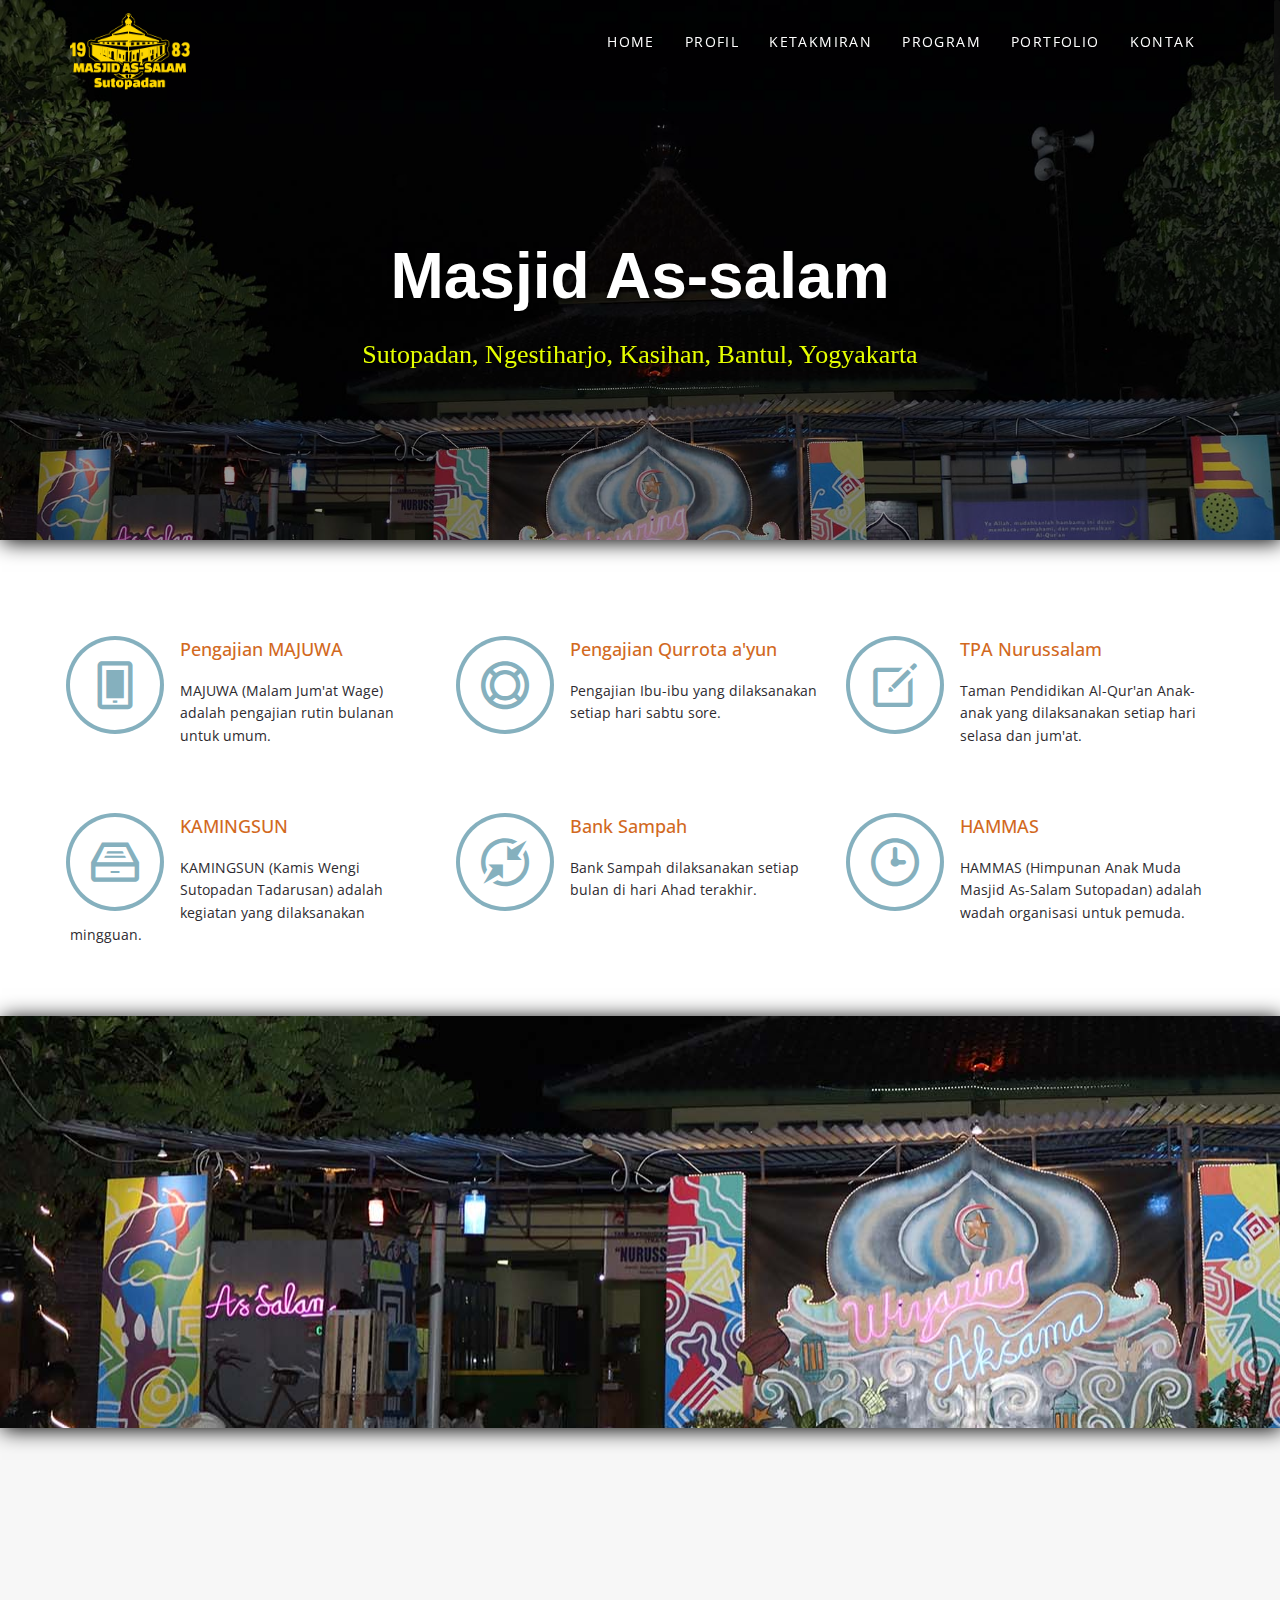
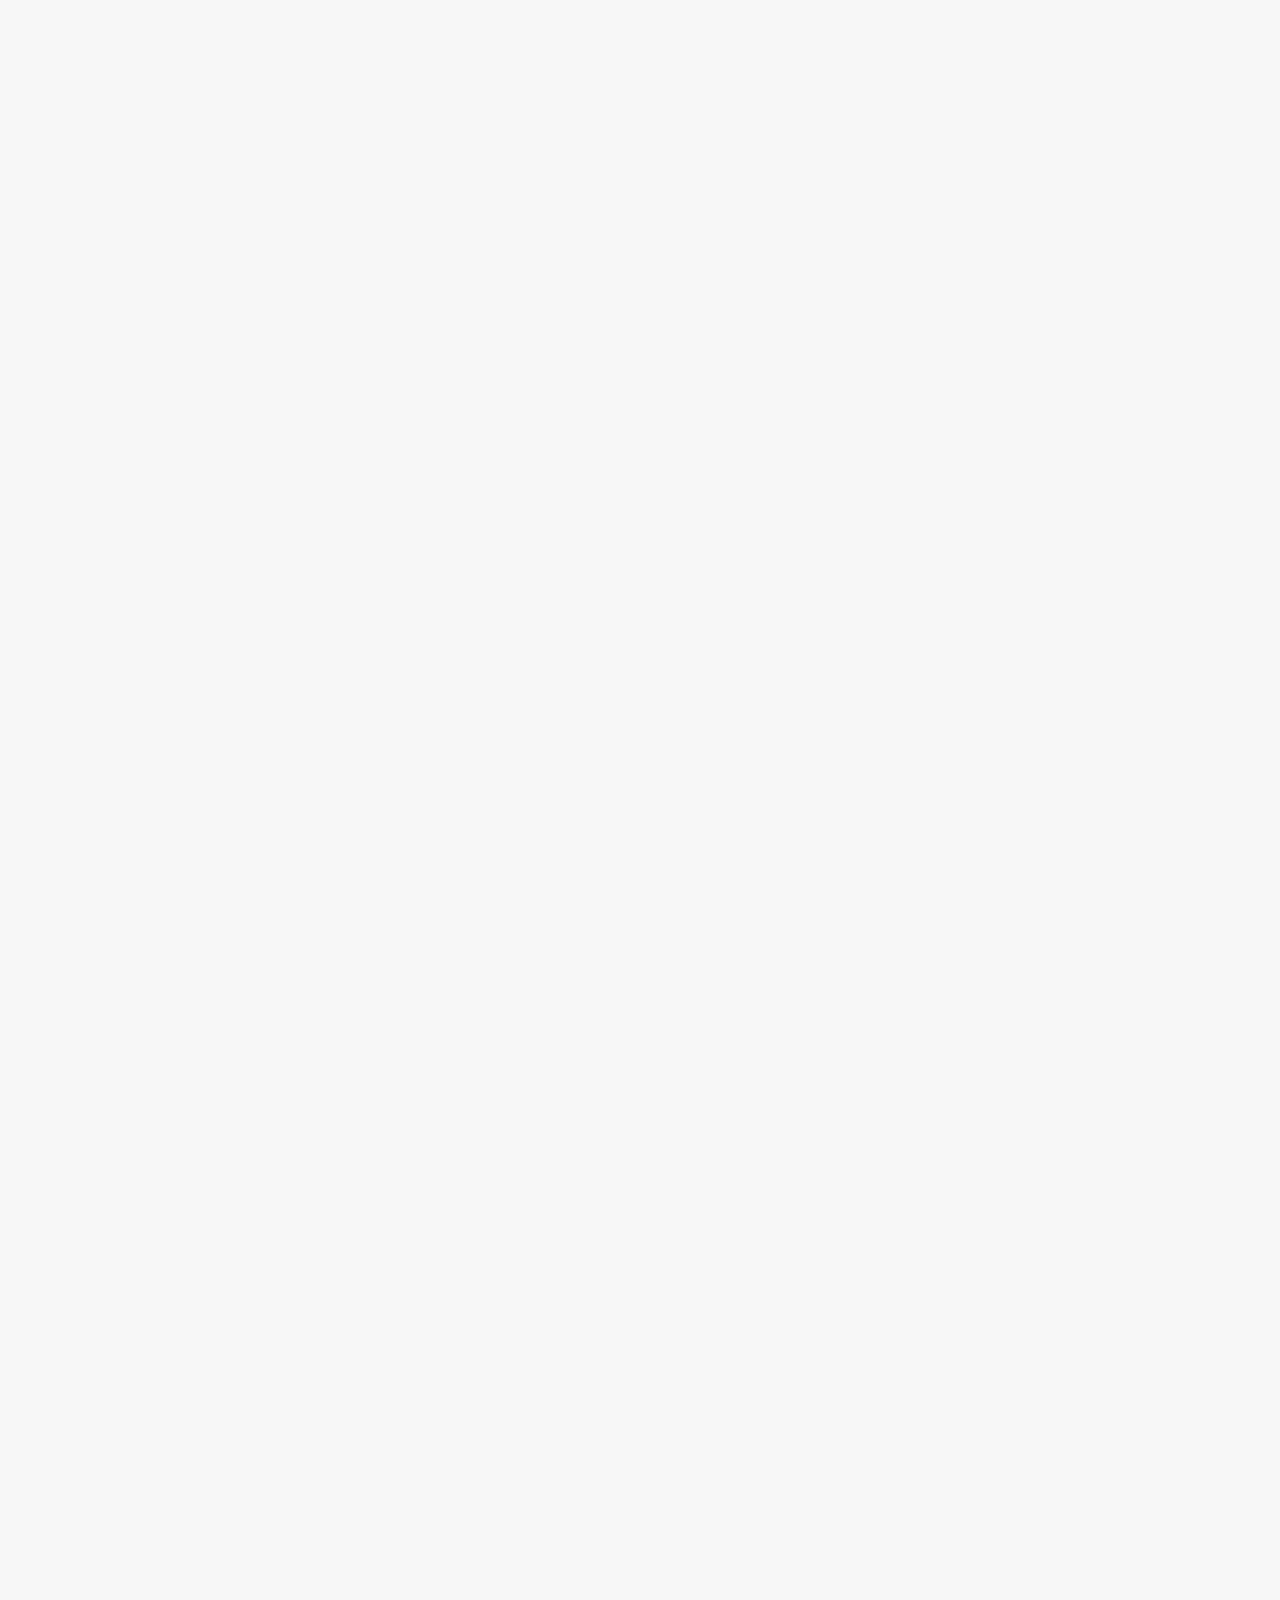
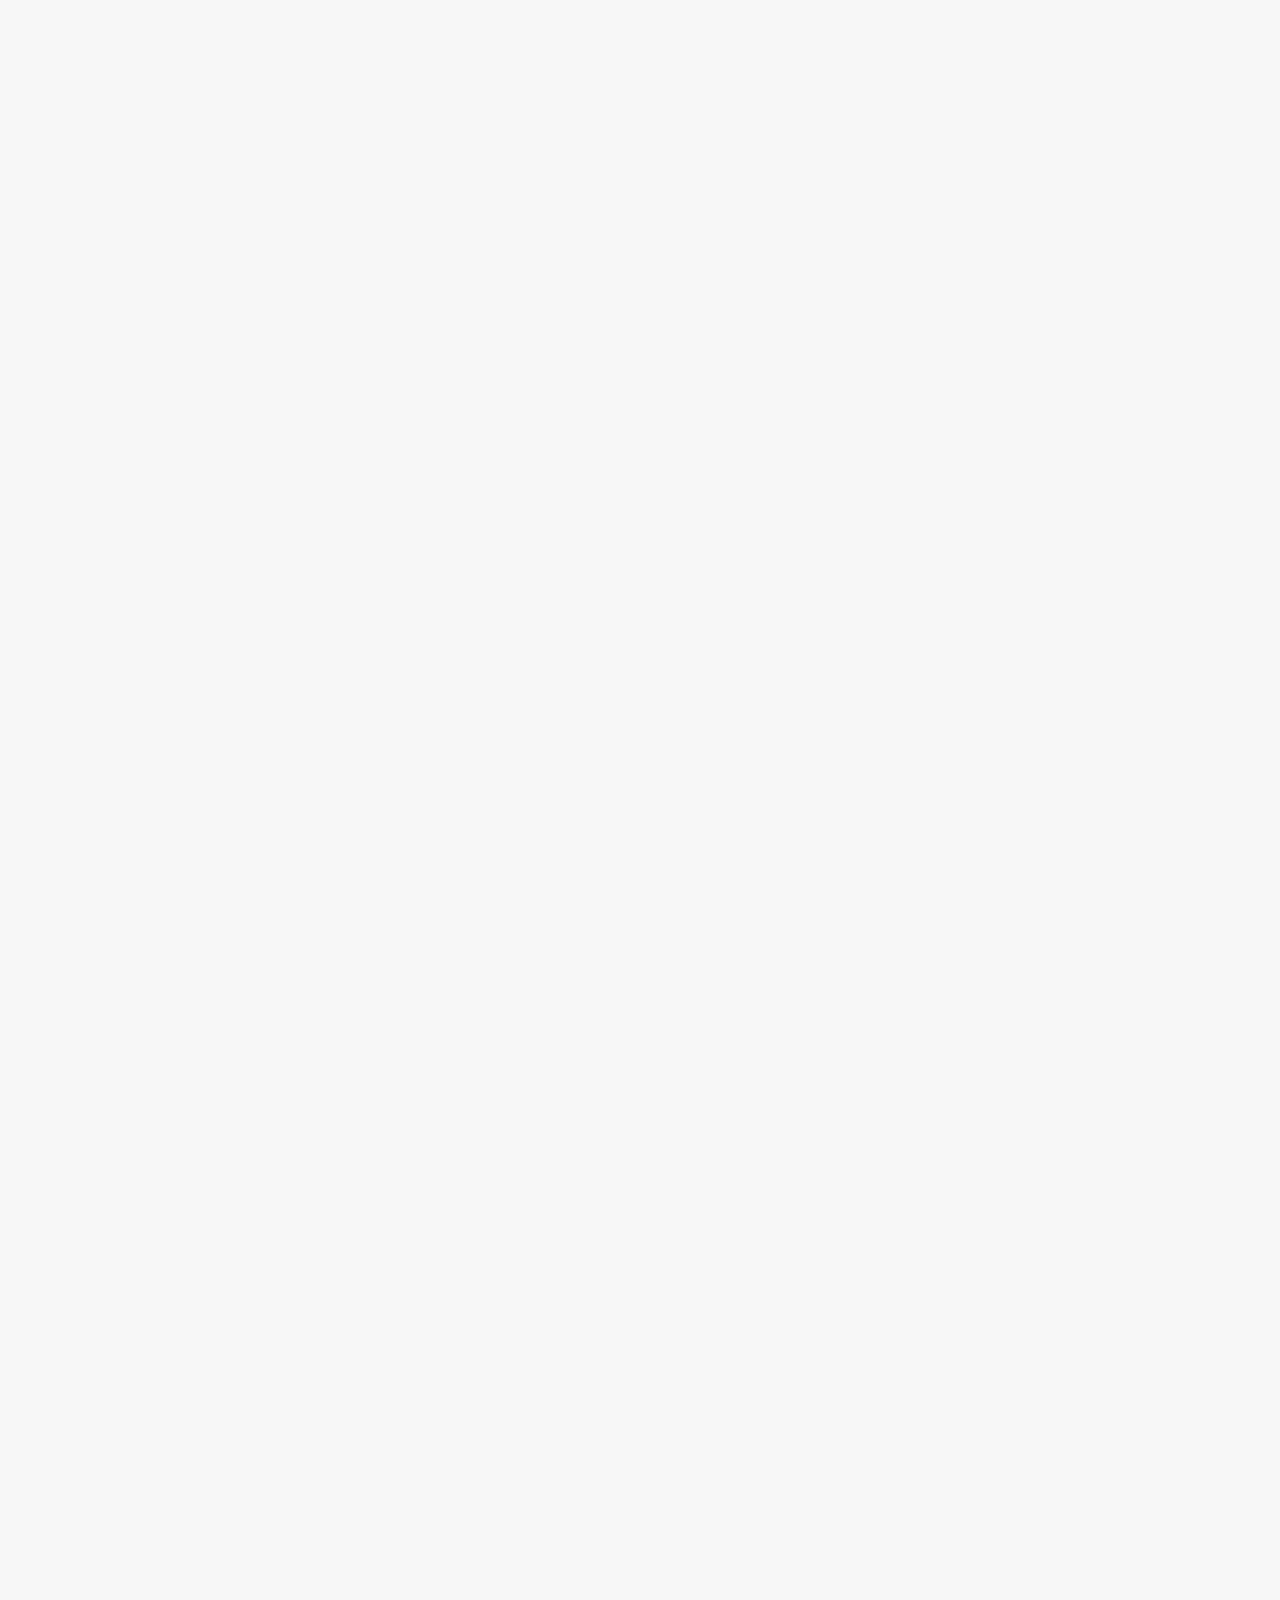
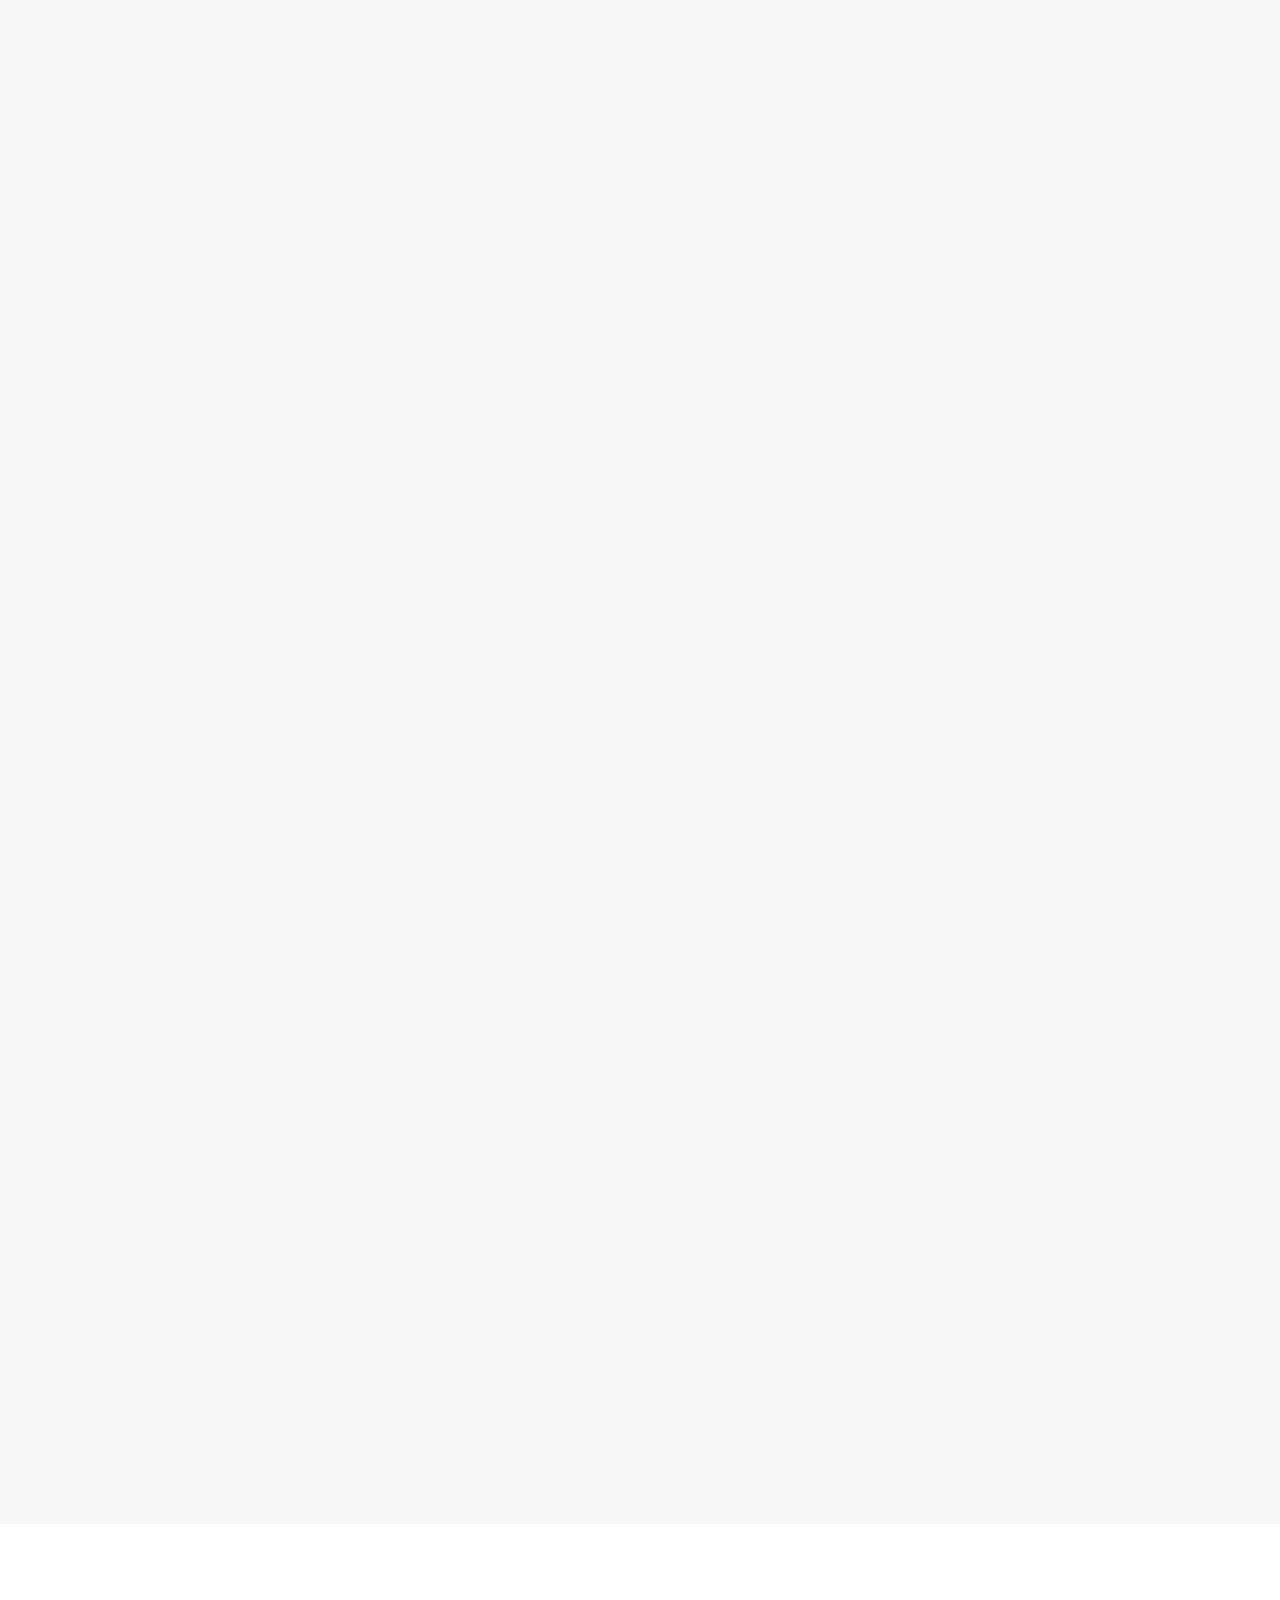
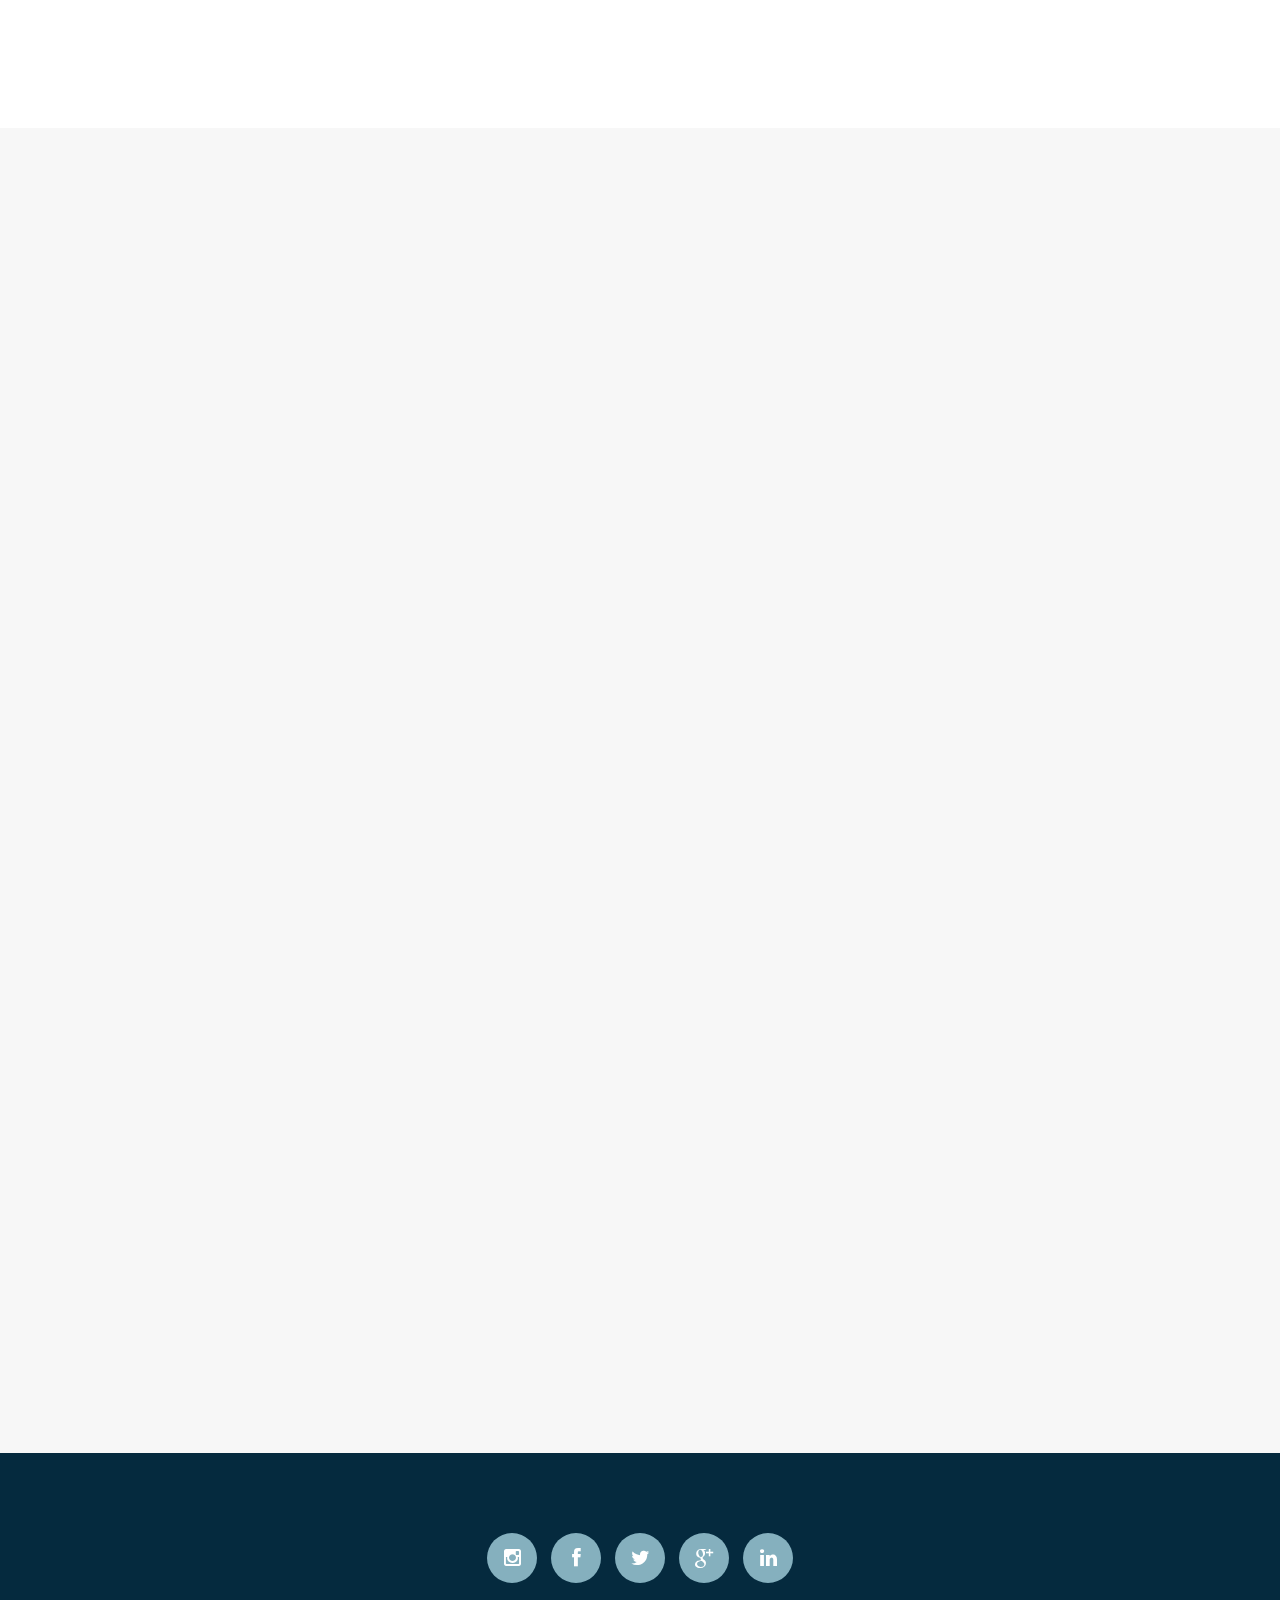
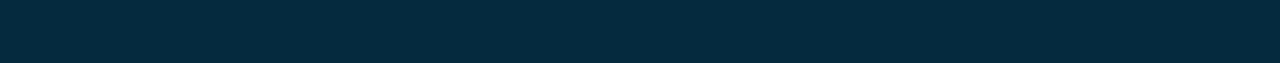
==== commit e6d1f804: "Add files via upload" ====
--- a/index.html
+++ b/index.html
@@ -12,7 +12,7 @@
     <link rel="stylesheet" href="js/fancybox/jquery.fancybox.css" type="text/css" media="screen" />
     <link rel="stylesheet" href="css/bootstrap.css" />
     <link rel="stylesheet" href="https://fonts.googleapis.com/css?family=Noto+Serif:400,400italic,700|Open+Sans:300,400,600,700" />
-    <link rel="stylesheet" href="css/style.css" />
+    <link rel="stylesheet" href="css/style.css?v=1.0" />
     <!-- skin -->
     <link rel="stylesheet" href="skin/default.css?v=1.0" />
     <link href="https://fonts.googleapis.com/css2?family=Raleway:wght@400&display=swap" rel="stylesheet">
